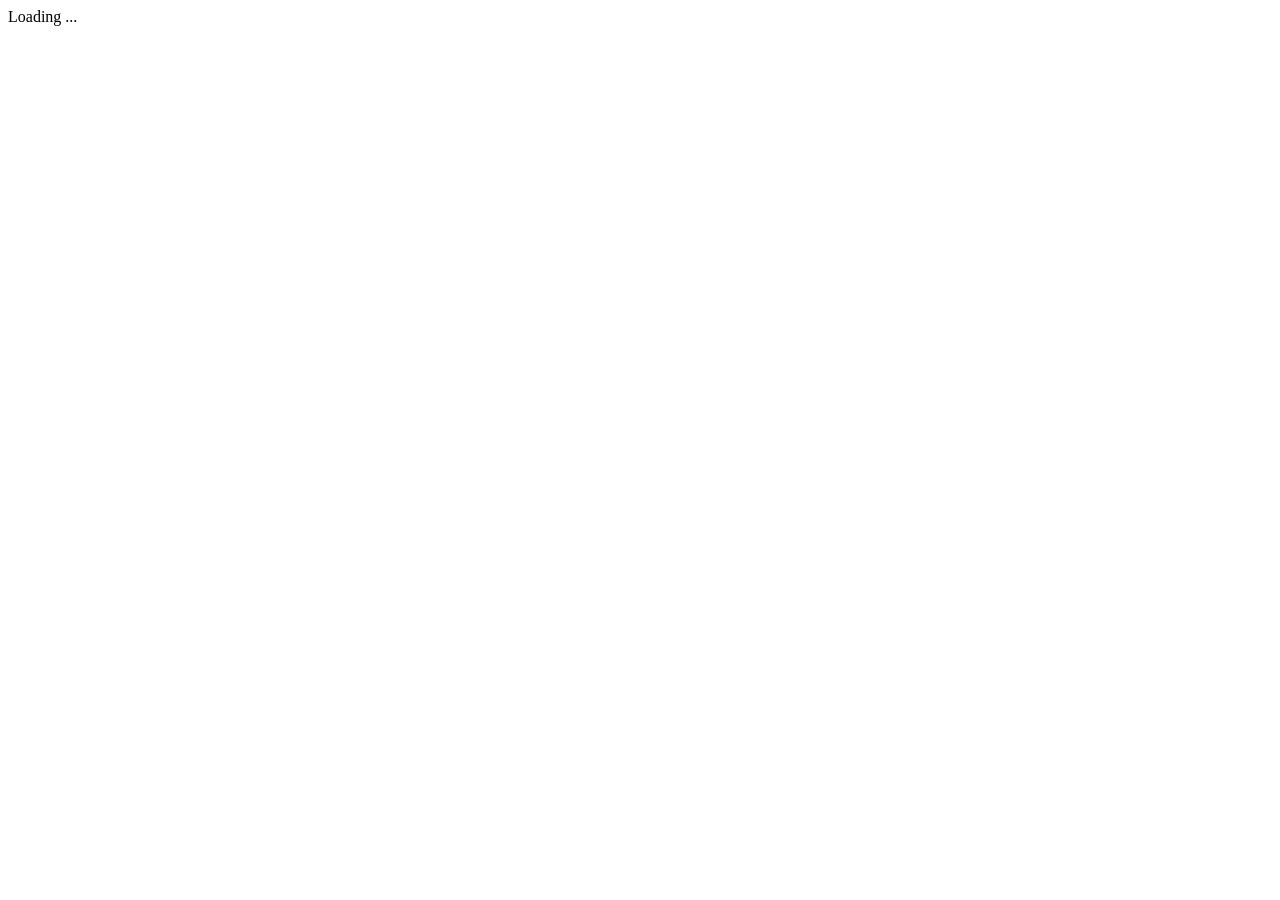
==== index.html @ 19f58d8f "Add files via upload" ====
<!DOCTYPE html>
<html lang="en">

<head>
    <meta charset="utf-8" />
    <meta http-equiv="x-ua-compatible" content="ie=edge">
    <meta name="viewport" content="initial-scale=1, maximum-scale=1, user-scalable=no, shrink-to-fit=no" />
    <link rel="stylesheet" href="assets/css/app.css" type="text/css" />
    <title>Basketball Legends - topVAZ</title>
    <meta name="robots" content="noindex,nofollow" />
    <meta http-equiv="Content-Type" content="text/html; charset=utf-8">
</head>

<body>
    <div id="content"></div>
    <div id="orientation"></div>
    <div id="loader">Loading ...</div>
    <script type="text/javascript" src="assets/lib/nape.min.js">
        var nape = "nape.min.js";
    </script>
    <script type="text/javascript" src="assets/lib/jquery-3.1.1.min.js"></script>
    <script type="text/javascript" src="assets/lib/easeljs-0.8.2.combined.js"></script>
    <script type="text/javascript" src="assets/lib/bluebird.min.js"></script>
    <script type="text/javascript" src="assets/lib/phaser.min.js"></script>
    <script type="text/javascript" src="assets/lib/phaser-cachebuster.min.js"></script>
    <script type="text/javascript" src="assets/lib/phaser-super-storage.min.js"></script>
    <script type="text/javascript" src="assets/lib/dragonBones.min.js"></script>

    <script type="text/javascript">
        var useEvents = (typeof(Event) === 'function');

        var myDispatchEvent = function (name){
            var event;
            if (useEvents){
                event =  new Event(name);
            }else{
                event = document.createEvent('Event');
                event.initEvent(name, true, true);
            }
            document.getElementById("content").dispatchEvent(event);
        }

        window["GD_OPTIONS"] = {
            "gameId": "3dbd133d0cd9468bafdf2c9812290f4b",
            "onEvent": function(event) {
                switch (event.name) {
                    case "SDK_GAME_START":
                        // advertisement done, resume game logic and unmute audio
                        myDispatchEvent('SDK_GAME_START');
                        break;
                    case "SDK_GAME_PAUSE":
                        // pause game logic / mute audio
                        myDispatchEvent('SDK_GAME_PAUSE');
                        // document.getElementById("content").dispatchEvent(new Event("SDK_GAME_PAUSE"));
                        break;
                    case "SDK_GDPR_TRACKING":
                        // this event is triggered when your user doesn't want to be tracked
                        console.log("SDK_GDPR_TRACKING");
                        break;
                    case "SDK_GDPR_TARGETING":
                        // this event is triggered when your user doesn't want personalised targeting of ads and such
                        console.log("SDK_GDPR_TARGETING");
                        break;
                    case "SDK_READY":
                        // this event is triggered when your user doesn't want personalised targeting of ads and such
                        console.log("SDK_READY");
                        break;
                }
            },
        };
        (function(d, s, id) {
            var js, fjs = d.getElementsByTagName(s)[0];
            if (d.getElementById(id)) return;
            js = d.createElement(s);
            js.id = id;
            js.src = 'js/main.min.js';
            fjs.parentNode.insertBefore(js, fjs);
        }(document, 'script', 'gamedistribution-jssdk'));
</script>

<script type="text/javascript" src="basketball_legends_2020.min.js?22cd1e78f00425837fa0"></script></body>
</html>
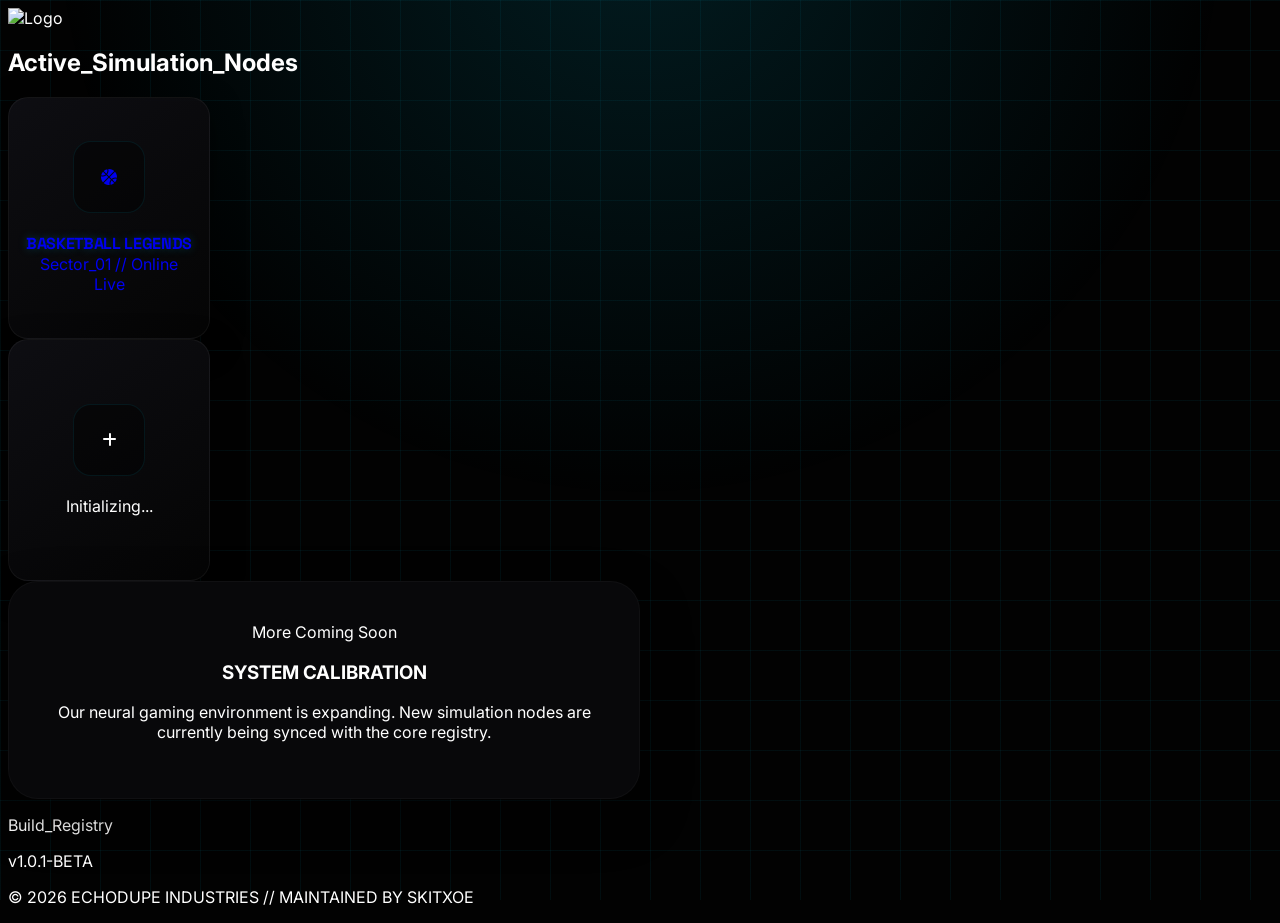
==== commit 86c240a8: "Update index.html" ====
--- a/index.html
+++ b/index.html
@@ -1,82 +1,181 @@
 <!DOCTYPE html>
 <html lang="en">
-
 <head>
-    <meta charset="utf-8" />
-    <meta http-equiv="x-ua-compatible" content="ie=edge">
-    <meta name="viewport" content="initial-scale=1, maximum-scale=1, user-scalable=no, shrink-to-fit=no" />
-    <link rel="stylesheet" href="assets/css/app.css" type="text/css" />
-    <title>Basketball Legends - topVAZ</title>
-    <meta name="robots" content="noindex,nofollow" />
-    <meta http-equiv="Content-Type" content="text/html; charset=utf-8">
-</head>
-
-<body>
-    <div id="content"></div>
-    <div id="orientation"></div>
-    <div id="loader">Loading ...</div>
-    <script type="text/javascript" src="assets/lib/nape.min.js">
-        var nape = "nape.min.js";
-    </script>
-    <script type="text/javascript" src="assets/lib/jquery-3.1.1.min.js"></script>
-    <script type="text/javascript" src="assets/lib/easeljs-0.8.2.combined.js"></script>
-    <script type="text/javascript" src="assets/lib/bluebird.min.js"></script>
-    <script type="text/javascript" src="assets/lib/phaser.min.js"></script>
-    <script type="text/javascript" src="assets/lib/phaser-cachebuster.min.js"></script>
-    <script type="text/javascript" src="assets/lib/phaser-super-storage.min.js"></script>
-    <script type="text/javascript" src="assets/lib/dragonBones.min.js"></script>
-
-    <script type="text/javascript">
-        var useEvents = (typeof(Event) === 'function');
-
-        var myDispatchEvent = function (name){
-            var event;
-            if (useEvents){
-                event =  new Event(name);
-            }else{
-                event = document.createEvent('Event');
-                event.initEvent(name, true, true);
-            }
-            document.getElementById("content").dispatchEvent(event);
+    <meta charset="UTF-8">
+    <meta name="viewport" content="width=device-width, initial-scale=1.0">
+    <title>EchoDupe | Games Hub</title>
+    <link rel="icon" type="image/png" href="assets/title.png">
+    
+    <script src="https://cdn.tailwindcss.com"></script>
+    <link rel="stylesheet" href="https://cdnjs.cloudflare.com/ajax/libs/font-awesome/6.3.0/css/all.min.css">
+    <link href="https://fonts.googleapis.com/css2?family=Inter:wght@400;700;900&family=Space+Grotesk:wght@300;700&display=swap" rel="stylesheet">
+    
+    <style>
+        :root { --neon: #06b6d4; --dark: #050505; }
+        body { 
+            background-color: #020202; 
+            color: #fff; 
+            font-family: 'Inter', sans-serif; 
+            overflow-x: hidden;
         }
 
-        window["GD_OPTIONS"] = {
-            "gameId": "3dbd133d0cd9468bafdf2c9812290f4b",
-            "onEvent": function(event) {
-                switch (event.name) {
-                    case "SDK_GAME_START":
-                        // advertisement done, resume game logic and unmute audio
-                        myDispatchEvent('SDK_GAME_START');
-                        break;
-                    case "SDK_GAME_PAUSE":
-                        // pause game logic / mute audio
-                        myDispatchEvent('SDK_GAME_PAUSE');
-                        // document.getElementById("content").dispatchEvent(new Event("SDK_GAME_PAUSE"));
-                        break;
-                    case "SDK_GDPR_TRACKING":
-                        // this event is triggered when your user doesn't want to be tracked
-                        console.log("SDK_GDPR_TRACKING");
-                        break;
-                    case "SDK_GDPR_TARGETING":
-                        // this event is triggered when your user doesn't want personalised targeting of ads and such
-                        console.log("SDK_GDPR_TARGETING");
-                        break;
-                    case "SDK_READY":
-                        // this event is triggered when your user doesn't want personalised targeting of ads and such
-                        console.log("SDK_READY");
-                        break;
-                }
-            },
-        };
-        (function(d, s, id) {
-            var js, fjs = d.getElementsByTagName(s)[0];
-            if (d.getElementById(id)) return;
-            js = d.createElement(s);
-            js.id = id;
-            js.src = 'js/main.min.js';
-            fjs.parentNode.insertBefore(js, fjs);
-        }(document, 'script', 'gamedistribution-jssdk'));
-</script>
+        /* Enhanced Background */
+        .bg-grid {
+            background-size: 50px 50px;
+            background-image: linear-gradient(to right, rgba(6, 182, 212, 0.07) 1px, transparent 1px), 
+                              linear-gradient(to bottom, rgba(6, 182, 212, 0.07) 1px, transparent 1px);
+            position: fixed; inset: 0; z-index: -1;
+        }
+        .bg-glow {
+            position: fixed; inset: 0;
+            background: radial-gradient(circle at 50% -10%, rgba(6, 182, 212, 0.15) 0%, transparent 50%);
+            z-index: -1;
+        }
 
-<script type="text/javascript" src="basketball_legends_2020.min.js?22cd1e78f00425837fa0"></script></body>
-</html>+        /* Holographic Game Card */
+        .game-card {
+            position: relative;
+            width: 200px;
+            height: 240px;
+            background: linear-gradient(145deg, rgba(15, 15, 20, 0.9), rgba(5, 5, 5, 0.9));
+            border: 1px solid rgba(255, 255, 255, 0.05);
+            border-radius: 20px;
+            display: flex;
+            flex-direction: column;
+            align-items: center;
+            justify-content: center;
+            transition: all 0.5s cubic-bezier(0.23, 1, 0.32, 1);
+            text-decoration: none;
+            backdrop-filter: blur(10px);
+            box-shadow: 0 10px 30px rgba(0,0,0,0.5);
+        }
+
+        .game-card::after {
+            content: '';
+            position: absolute;
+            inset: 0;
+            border-radius: 20px;
+            background: linear-gradient(180deg, transparent, rgba(6, 182, 212, 0.1));
+            opacity: 0;
+            transition: opacity 0.5s;
+        }
+
+        .game-card:hover {
+            transform: translateY(-10px) scale(1.02);
+            border-color: rgba(6, 182, 212, 0.4);
+            box-shadow: 0 20px 40px rgba(6, 182, 212, 0.15), inset 0 0 20px rgba(6, 182, 212, 0.05);
+        }
+
+        .game-card:hover::after { opacity: 1; }
+
+        .icon-box {
+            width: 70px;
+            height: 70px;
+            background: rgba(0, 0, 0, 0.4);
+            border: 1px solid rgba(6, 182, 212, 0.1);
+            border-radius: 18px;
+            display: flex;
+            align-items: center;
+            justify-content: center;
+            margin-bottom: 20px;
+            position: relative;
+            z-index: 2;
+            transition: all 0.5s;
+        }
+
+        .game-card:hover .icon-box {
+            background: rgba(6, 182, 212, 0.1);
+            border-color: var(--neon);
+            box-shadow: 0 0 20px rgba(6, 182, 212, 0.3);
+            transform: rotate(-5deg);
+        }
+
+        /* Glass Text Effect */
+        .glitch-text {
+            font-family: 'Space Grotesk', sans-serif;
+            font-weight: 700;
+            letter-spacing: -0.02em;
+            text-shadow: 0 0 10px rgba(6, 182, 212, 0.3);
+        }
+
+        /* Fancy Border Animation for Info Card */
+        .info-card { 
+            position: relative; width: 100%; max-width: 550px;
+            background: #08080a; border-radius: 30px;
+            border: 1px solid rgba(255, 255, 255, 0.03);
+            padding: 40px; text-align: center;
+            box-shadow: 0 20px 50px rgba(0,0,0,0.4);
+        }
+    </style>
+</head>
+<body>
+
+    <div class="bg-grid"></div>
+    <div class="bg-glow"></div>
+
+    <header class="pt-16 pb-12 flex flex-col items-center">
+        <img src="assets/title.png" alt="Logo" class="w-64 mb-6 drop-shadow-[0_0_15px_rgba(6,182,212,0.4)]">
+        <div class="h-px w-32 bg-gradient-to-r from-transparent via-cyan-500 to-transparent"></div>
+    </header>
+
+    <main class="max-w-6xl mx-auto px-6">
+        
+        <section class="mb-20">
+            <div class="flex items-center gap-3 mb-8 justify-center">
+                <div class="h-[1px] w-12 bg-zinc-800"></div>
+                <h2 class="text-[10px] font-black tracking-[0.4em] text-zinc-500 uppercase">Active_Simulation_Nodes</h2>
+                <div class="h-[1px] w-12 bg-zinc-800"></div>
+            </div>
+
+            <div class="flex flex-wrap justify-center gap-8">
+                <a href="basketball-legends/index.html" class="game-card">
+                    <div class="icon-box">
+                        <i class="fa-solid fa-basketball text-3xl text-cyan-500"></i>
+                    </div>
+                    <span class="glitch-text text-sm text-white mb-1">BASKETBALL LEGENDS</span>
+                    <span class="text-[8px] font-bold text-cyan-500/60 tracking-[0.1em] uppercase">Sector_01 // Online</span>
+                    
+                    <div class="absolute bottom-4 right-4 flex items-center gap-2">
+                        <span class="text-[7px] font-black text-zinc-600 uppercase">Live</span>
+                        <div class="w-1.5 h-1.5 rounded-full bg-cyan-500 shadow-[0_0_8px_rgba(6,182,212,1)]"></div>
+                    </div>
+                </a>
+
+                <div class="game-card opacity-20 grayscale cursor-not-allowed">
+                    <div class="icon-box border-dashed border-zinc-700">
+                        <i class="fa-solid fa-plus text-2xl text-zinc-700"></i>
+                    </div>
+                    <span class="text-[10px] font-bold text-zinc-600 tracking-widest uppercase">Initializing...</span>
+                </div>
+            </div>
+        </section>
+
+        <div class="flex justify-center">
+            <div class="info-card">
+                <div class="inline-flex items-center gap-2 px-3 py-1 rounded-full bg-cyan-500/10 border border-cyan-500/20 mb-6">
+                    <div class="w-1 h-1 rounded-full bg-cyan-500 animate-ping"></div>
+                    <span class="text-[9px] font-black text-cyan-500 uppercase tracking-widest">More Coming Soon</span>
+                </div>
+                <h3 class="text-2xl font-black italic mb-4">SYSTEM CALIBRATION</h3>
+                <p class="text-zinc-500 text-xs leading-relaxed max-w-sm mx-auto font-medium">
+                    Our neural gaming environment is expanding. New simulation nodes are currently being synced with the core registry.
+                </p>
+            </div>
+        </div>
+
+    </main>
+
+    <div class="fixed bottom-8 left-10 hidden md:block">
+        <div class="p-4 rounded-xl border border-white/5 bg-black/20 backdrop-blur-md">
+            <p class="text-[8px] font-black text-zinc-600 tracking-widest uppercase mb-1">Build_Registry</p>
+            <p id="app-version" class="text-[10px] font-bold text-cyan-500/80 italic tracking-tighter">v1.0.1-BETA</p>
+        </div>
+    </div>
+
+    <footer class="py-20 mt-10 opacity-40 text-center">
+        <p class="text-[8px] font-bold tracking-[0.5em] text-zinc-500">&copy; 2026 ECHODUPE INDUSTRIES // MAINTAINED BY SKITXOE</p>
+    </footer>
+
+    <script src="version.js"></script>
+</body>
+</html>
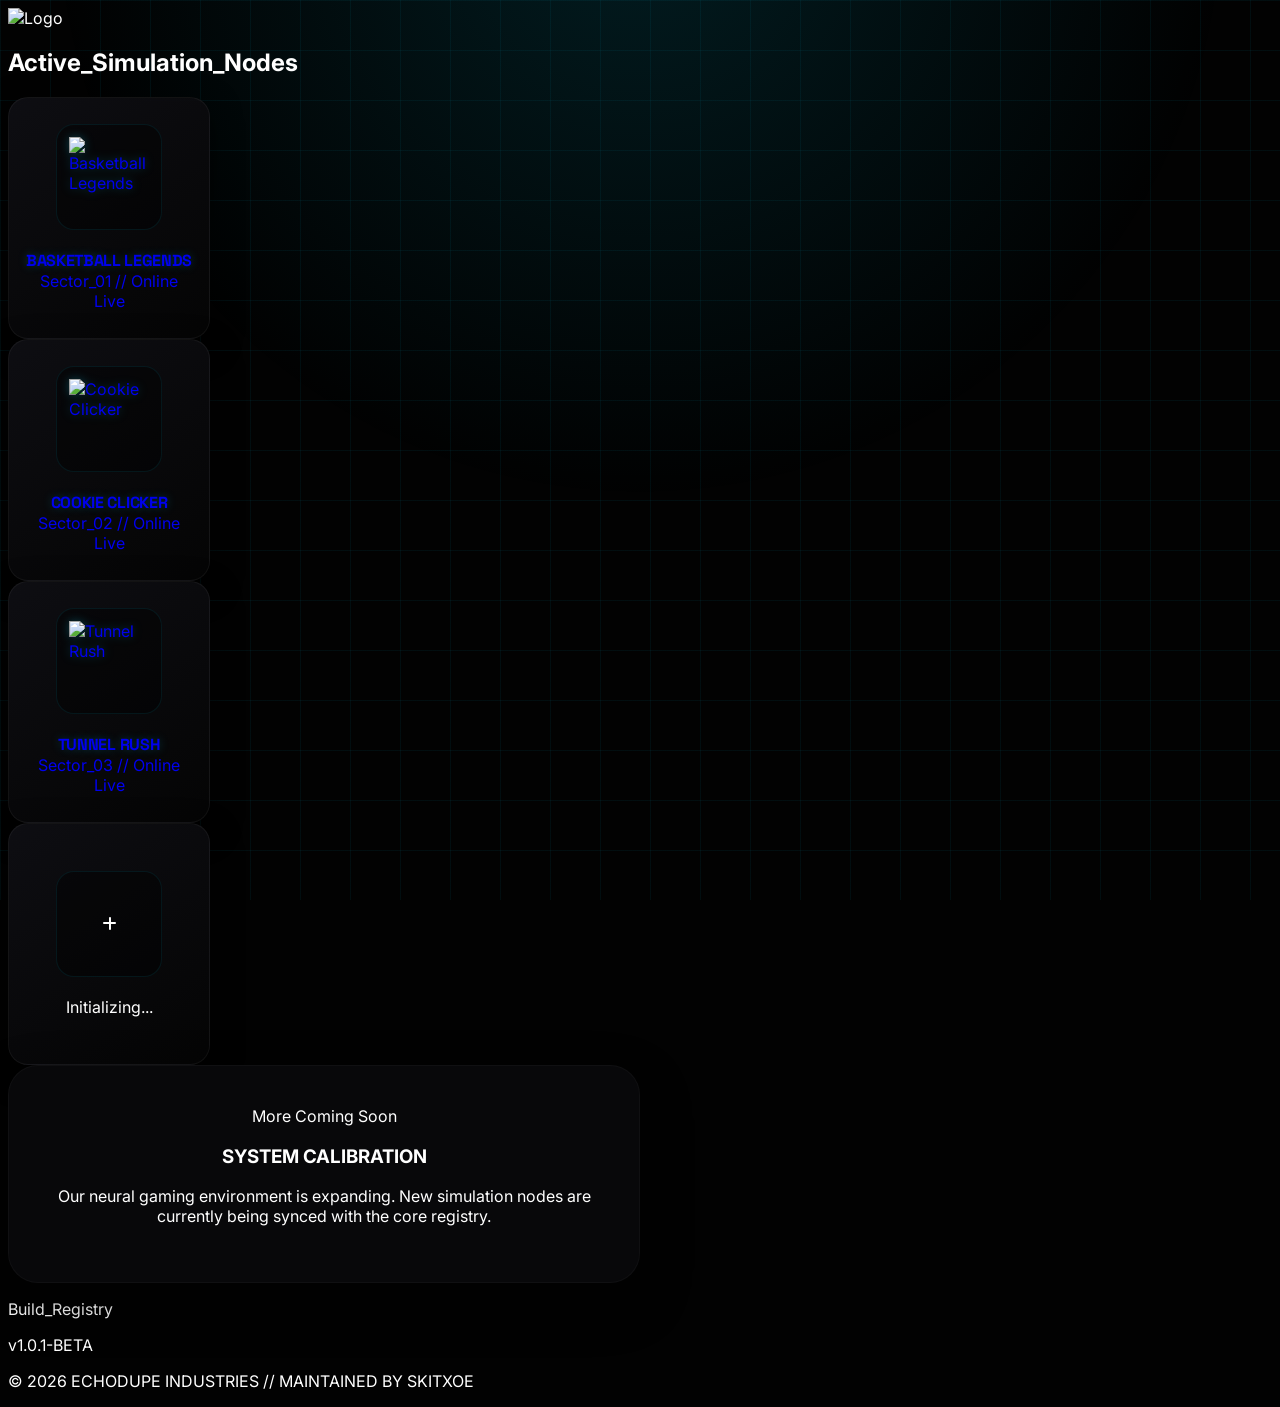
==== commit 52ea7b99: "Update index.html" ====
--- a/index.html
+++ b/index.html
@@ -52,8 +52,7 @@
 
         .game-card::after {
             content: '';
-            position: absolute;
-            inset: 0;
+            position: absolute; inset: 0;
             border-radius: 20px;
             background: linear-gradient(180deg, transparent, rgba(6, 182, 212, 0.1));
             opacity: 0;
@@ -69,8 +68,8 @@
         .game-card:hover::after { opacity: 1; }
 
         .icon-box {
-            width: 70px;
-            height: 70px;
+            width: 80px;
+            height: 80px;
             background: rgba(0, 0, 0, 0.4);
             border: 1px solid rgba(6, 182, 212, 0.1);
             border-radius: 18px;
@@ -81,13 +80,22 @@
             position: relative;
             z-index: 2;
             transition: all 0.5s;
+            overflow: hidden;
+            padding: 12px;
+        }
+
+        .icon-box img {
+            width: 100%;
+            height: 100%;
+            object-fit: contain;
+            filter: drop-shadow(0 0 5px rgba(6, 182, 212, 0.3));
         }
 
         .game-card:hover .icon-box {
             background: rgba(6, 182, 212, 0.1);
             border-color: var(--neon);
             box-shadow: 0 0 20px rgba(6, 182, 212, 0.3);
-            transform: rotate(-5deg);
+            transform: rotate(-5deg) scale(1.1);
         }
 
         /* Glass Text Effect */
@@ -98,7 +106,6 @@
             text-shadow: 0 0 10px rgba(6, 182, 212, 0.3);
         }
 
-        /* Fancy Border Animation for Info Card */
         .info-card { 
             position: relative; width: 100%; max-width: 550px;
             background: #08080a; border-radius: 30px;
@@ -128,9 +135,10 @@
             </div>
 
             <div class="flex flex-wrap justify-center gap-8">
+                
                 <a href="basketball-legends/index.html" class="game-card">
                     <div class="icon-box">
-                        <i class="fa-solid fa-basketball text-3xl text-cyan-500"></i>
+                        <img src="basketball-legends/assets/images/logo.png" alt="Basketball Legends">
                     </div>
                     <span class="glitch-text text-sm text-white mb-1">BASKETBALL LEGENDS</span>
                     <span class="text-[8px] font-bold text-cyan-500/60 tracking-[0.1em] uppercase">Sector_01 // Online</span>
@@ -141,12 +149,39 @@
                     </div>
                 </a>
 
+                <a href="cookieclicker/index.html" class="game-card">
+                    <div class="icon-box">
+                        <img src="cookieclicker/img/perfectCookie.png" alt="Cookie Clicker">
+                    </div>
+                    <span class="glitch-text text-sm text-white mb-1">COOKIE CLICKER</span>
+                    <span class="text-[8px] font-bold text-cyan-500/60 tracking-[0.1em] uppercase">Sector_02 // Online</span>
+                    
+                    <div class="absolute bottom-4 right-4 flex items-center gap-2">
+                        <span class="text-[7px] font-black text-zinc-600 uppercase">Live</span>
+                        <div class="w-1.5 h-1.5 rounded-full bg-cyan-500 shadow-[0_0_8px_rgba(6,182,212,1)]"></div>
+                    </div>
+                </a>
+
+                <a href="tunnelrush/index.html" class="game-card">
+                    <div class="icon-box">
+                        <img src="tunnelrush/img/tunnel.jpg" alt="Tunnel Rush">
+                    </div>
+                    <span class="glitch-text text-sm text-white mb-1">TUNNEL RUSH</span>
+                    <span class="text-[8px] font-bold text-cyan-500/60 tracking-[0.1em] uppercase">Sector_03 // Online</span>
+                    
+                    <div class="absolute bottom-4 right-4 flex items-center gap-2">
+                        <span class="text-[7px] font-black text-zinc-600 uppercase">Live</span>
+                        <div class="w-1.5 h-1.5 rounded-full bg-cyan-500 shadow-[0_0_8px_rgba(6,182,212,1)]"></div>
+                    </div>
+                </a>
+
                 <div class="game-card opacity-20 grayscale cursor-not-allowed">
                     <div class="icon-box border-dashed border-zinc-700">
                         <i class="fa-solid fa-plus text-2xl text-zinc-700"></i>
                     </div>
                     <span class="text-[10px] font-bold text-zinc-600 tracking-widest uppercase">Initializing...</span>
                 </div>
+
             </div>
         </section>
 
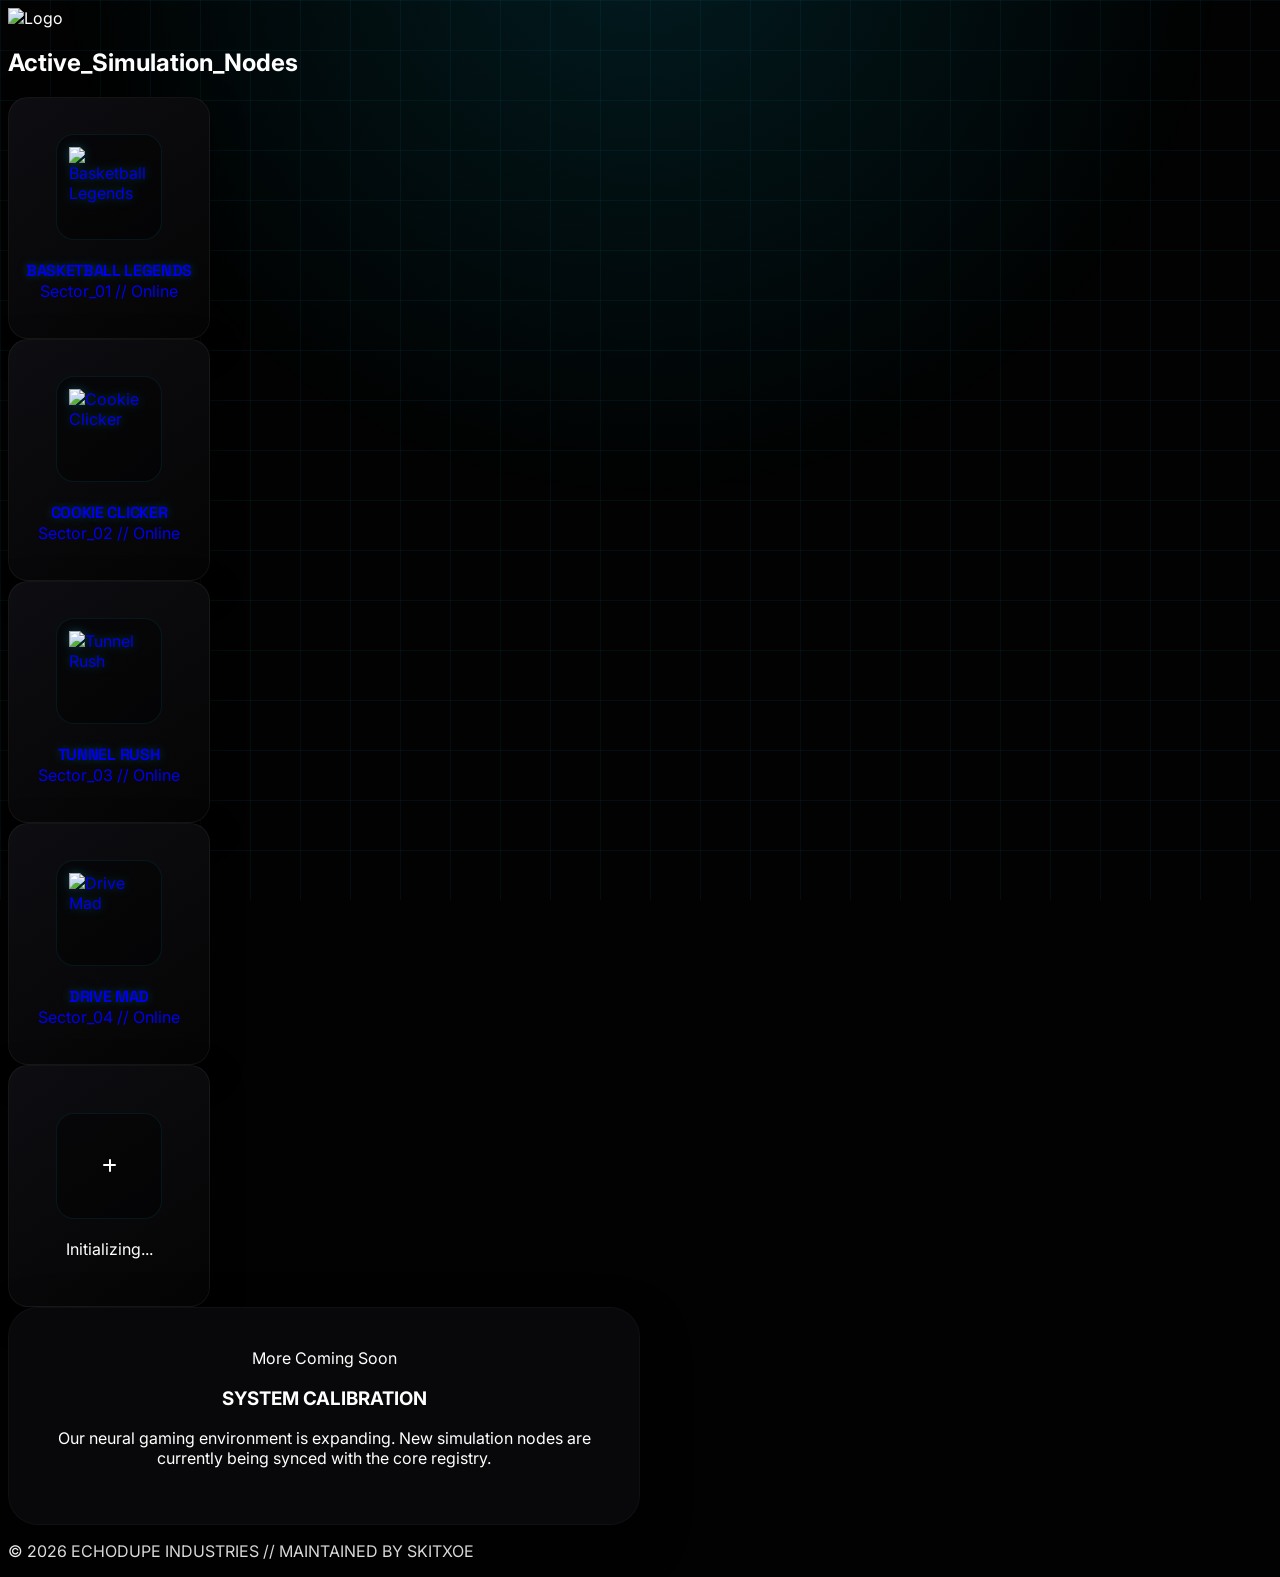
==== commit 00d8156f: "Update index.html" ====
--- a/index.html
+++ b/index.html
@@ -19,7 +19,6 @@
             overflow-x: hidden;
         }
 
-        /* Enhanced Background */
         .bg-grid {
             background-size: 50px 50px;
             background-image: linear-gradient(to right, rgba(6, 182, 212, 0.07) 1px, transparent 1px), 
@@ -32,7 +31,6 @@
             z-index: -1;
         }
 
-        /* Holographic Game Card */
         .game-card {
             position: relative;
             width: 200px;
@@ -98,7 +96,6 @@
             transform: rotate(-5deg) scale(1.1);
         }
 
-        /* Glass Text Effect */
         .glitch-text {
             font-family: 'Space Grotesk', sans-serif;
             font-weight: 700;
@@ -142,9 +139,7 @@
                     </div>
                     <span class="glitch-text text-sm text-white mb-1">BASKETBALL LEGENDS</span>
                     <span class="text-[8px] font-bold text-cyan-500/60 tracking-[0.1em] uppercase">Sector_01 // Online</span>
-                    
-                    <div class="absolute bottom-4 right-4 flex items-center gap-2">
-                        <span class="text-[7px] font-black text-zinc-600 uppercase">Live</span>
+                    <div class="absolute bottom-4 right-4 flex items-center gap-2">
                         <div class="w-1.5 h-1.5 rounded-full bg-cyan-500 shadow-[0_0_8px_rgba(6,182,212,1)]"></div>
                     </div>
                 </a>
@@ -155,9 +150,7 @@
                     </div>
                     <span class="glitch-text text-sm text-white mb-1">COOKIE CLICKER</span>
                     <span class="text-[8px] font-bold text-cyan-500/60 tracking-[0.1em] uppercase">Sector_02 // Online</span>
-                    
-                    <div class="absolute bottom-4 right-4 flex items-center gap-2">
-                        <span class="text-[7px] font-black text-zinc-600 uppercase">Live</span>
+                    <div class="absolute bottom-4 right-4 flex items-center gap-2">
                         <div class="w-1.5 h-1.5 rounded-full bg-cyan-500 shadow-[0_0_8px_rgba(6,182,212,1)]"></div>
                     </div>
                 </a>
@@ -168,9 +161,18 @@
                     </div>
                     <span class="glitch-text text-sm text-white mb-1">TUNNEL RUSH</span>
                     <span class="text-[8px] font-bold text-cyan-500/60 tracking-[0.1em] uppercase">Sector_03 // Online</span>
-                    
-                    <div class="absolute bottom-4 right-4 flex items-center gap-2">
-                        <span class="text-[7px] font-black text-zinc-600 uppercase">Live</span>
+                    <div class="absolute bottom-4 right-4 flex items-center gap-2">
+                        <div class="w-1.5 h-1.5 rounded-full bg-cyan-500 shadow-[0_0_8px_rgba(6,182,212,1)]"></div>
+                    </div>
+                </a>
+
+                <a href="drivemad/index.html" class="game-card">
+                    <div class="icon-box">
+                        <img src="drivemad/logo.jpg" alt="Drive Mad">
+                    </div>
+                    <span class="glitch-text text-sm text-white mb-1">DRIVE MAD</span>
+                    <span class="text-[8px] font-bold text-cyan-500/60 tracking-[0.1em] uppercase">Sector_04 // Online</span>
+                    <div class="absolute bottom-4 right-4 flex items-center gap-2">
                         <div class="w-1.5 h-1.5 rounded-full bg-cyan-500 shadow-[0_0_8px_rgba(6,182,212,1)]"></div>
                     </div>
                 </a>
@@ -200,13 +202,6 @@
 
     </main>
 
-    <div class="fixed bottom-8 left-10 hidden md:block">
-        <div class="p-4 rounded-xl border border-white/5 bg-black/20 backdrop-blur-md">
-            <p class="text-[8px] font-black text-zinc-600 tracking-widest uppercase mb-1">Build_Registry</p>
-            <p id="app-version" class="text-[10px] font-bold text-cyan-500/80 italic tracking-tighter">v1.0.1-BETA</p>
-        </div>
-    </div>
-
     <footer class="py-20 mt-10 opacity-40 text-center">
         <p class="text-[8px] font-bold tracking-[0.5em] text-zinc-500">&copy; 2026 ECHODUPE INDUSTRIES // MAINTAINED BY SKITXOE</p>
     </footer>
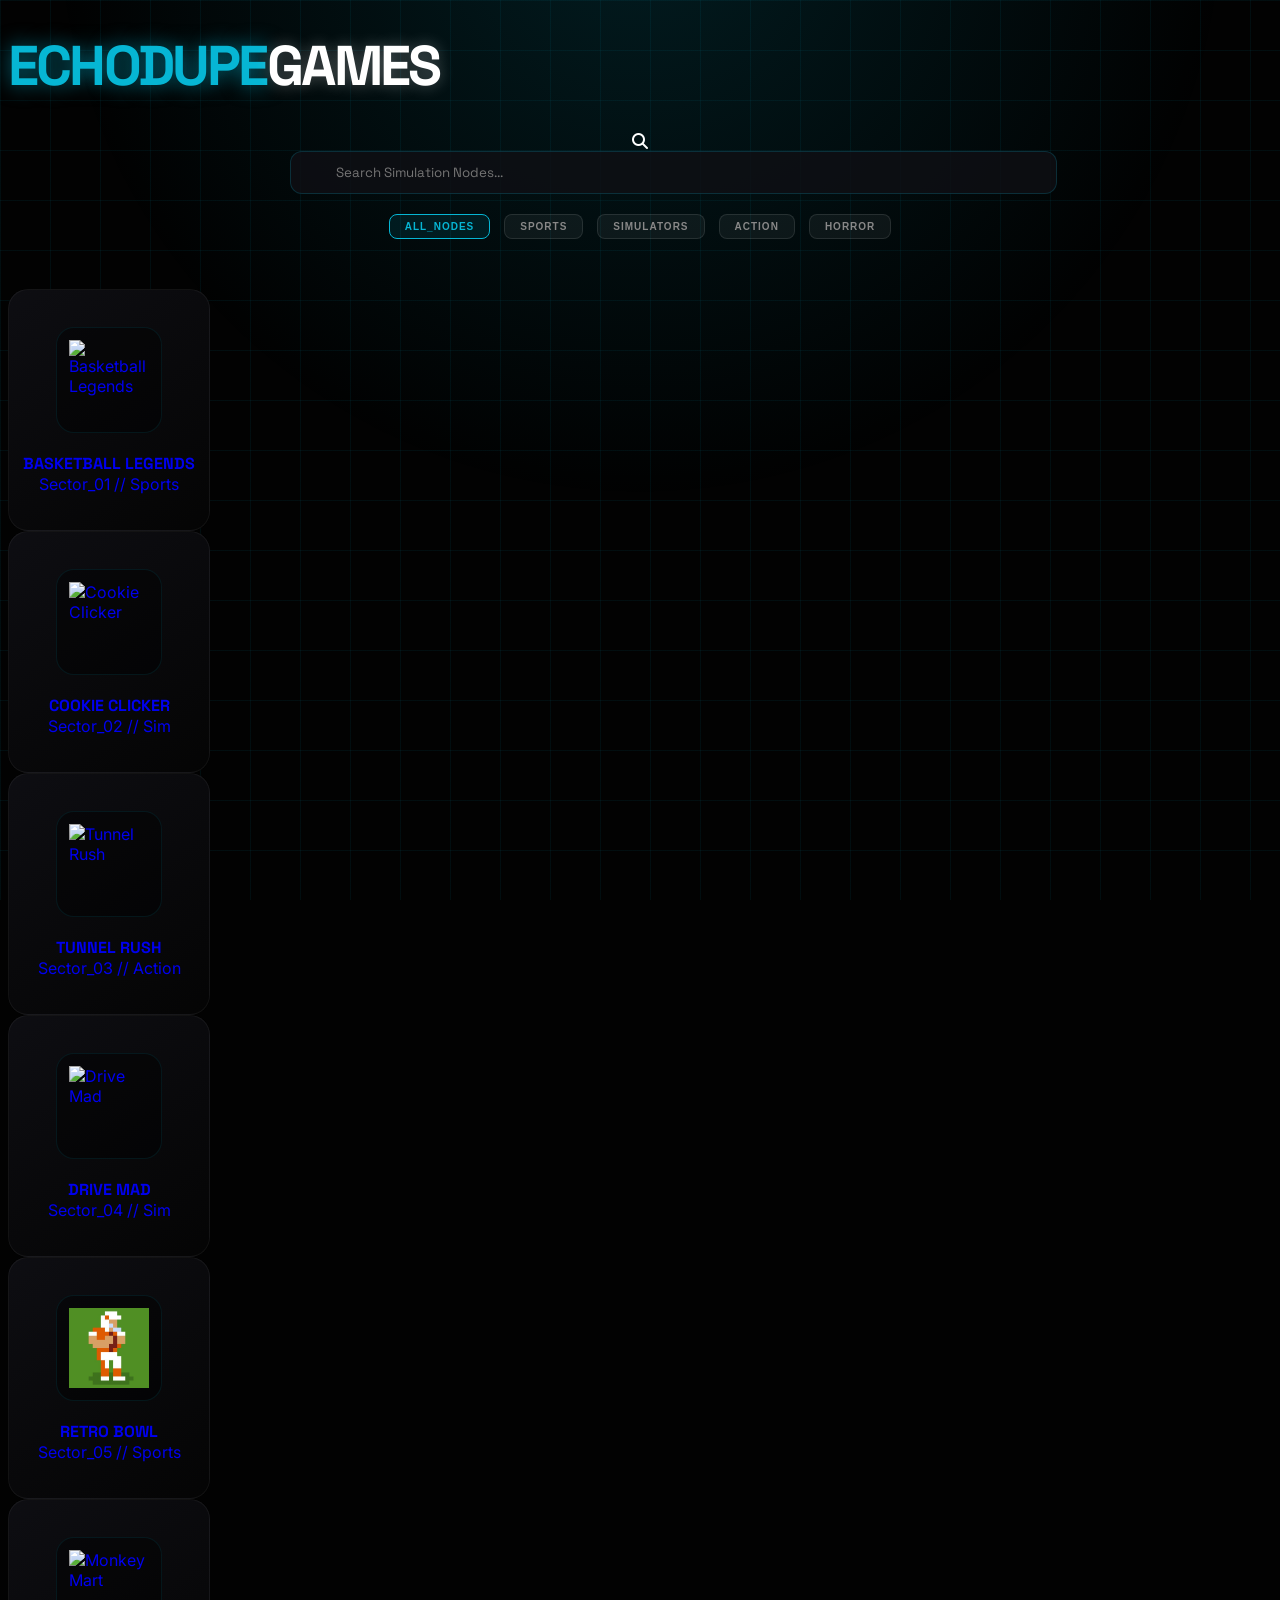
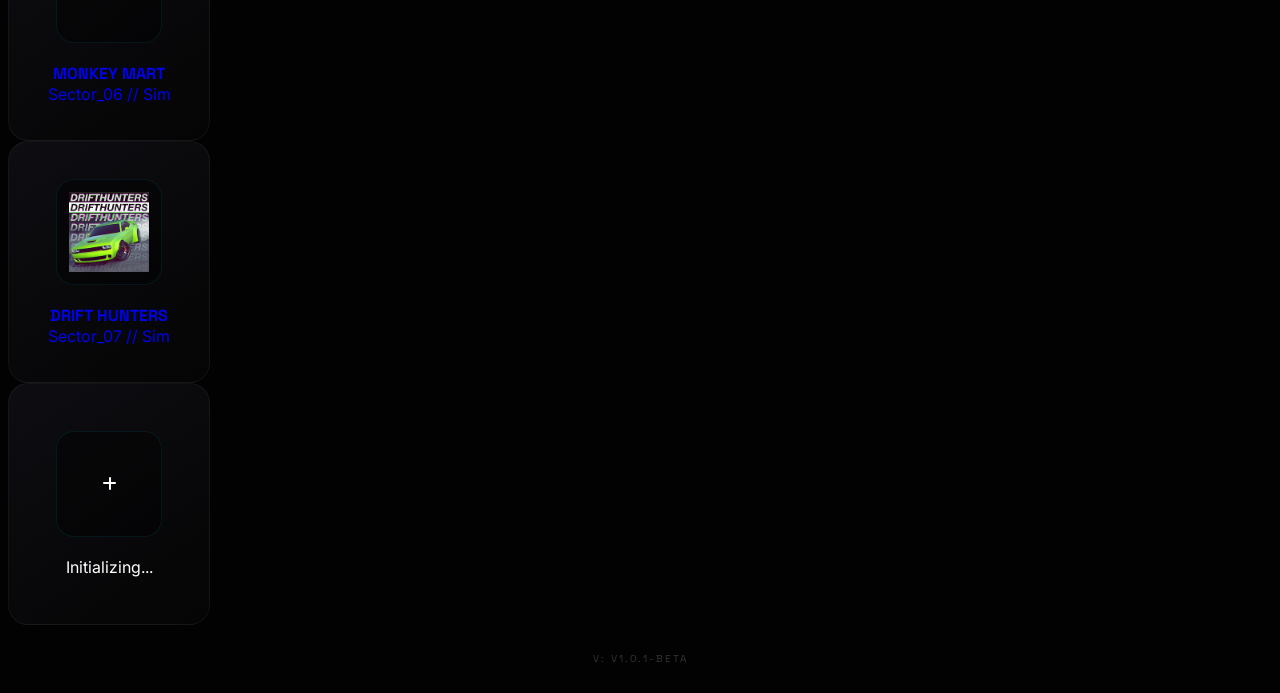
==== commit 079209fa: "Update index.html" ====
--- a/index.html
+++ b/index.html
@@ -17,6 +17,9 @@
             color: #fff; 
             font-family: 'Inter', sans-serif; 
             overflow-x: hidden;
+            position: relative;
+            min-height: 100vh;
+            padding-bottom: 60px; /* Space for the version text */
         }
 
         .bg-grid {
@@ -29,6 +32,59 @@
             position: fixed; inset: 0;
             background: radial-gradient(circle at 50% -10%, rgba(6, 182, 212, 0.15) 0%, transparent 50%);
             z-index: -1;
+        }
+
+        .brand-header {
+            font-family: 'Space Grotesk', sans-serif;
+            font-weight: 900;
+            font-size: 3.5rem;
+            letter-spacing: -0.05em;
+            text-transform: uppercase;
+            line-height: 1;
+        }
+        .brand-cyan {
+            color: var(--neon);
+            text-shadow: 0 0 20px rgba(6, 182, 212, 0.6);
+        }
+        .brand-white {
+            color: #ffffff;
+            text-shadow: 0 0 15px rgba(255, 255, 255, 0.3);
+        }
+
+        #filter-interface {
+            max-width: 700px;
+            margin: 0 auto 50px auto;
+            text-align: center;
+        }
+        #game-search {
+            width: 100%;
+            background: rgba(15, 15, 20, 0.8);
+            border: 1px solid rgba(6, 182, 212, 0.2);
+            border-radius: 12px;
+            padding: 12px 20px 12px 45px;
+            color: white;
+            font-family: 'Space Grotesk', sans-serif;
+            outline: none;
+            transition: all 0.3s;
+            margin-bottom: 20px;
+        }
+        .category-btn {
+            background: rgba(255, 255, 255, 0.05);
+            border: 1px solid rgba(255, 255, 255, 0.1);
+            padding: 6px 15px;
+            border-radius: 8px;
+            font-size: 10px;
+            font-weight: 700;
+            text-transform: uppercase;
+            letter-spacing: 1px;
+            transition: all 0.3s;
+            color: #888;
+            margin: 0 5px;
+        }
+        .category-btn.active, .category-btn:hover {
+            border-color: var(--neon);
+            color: var(--neon);
+            background: rgba(6, 182, 212, 0.1);
         }
 
         .game-card {
@@ -45,70 +101,36 @@
             transition: all 0.5s cubic-bezier(0.23, 1, 0.32, 1);
             text-decoration: none;
             backdrop-filter: blur(10px);
-            box-shadow: 0 10px 30px rgba(0,0,0,0.5);
-        }
-
-        .game-card::after {
-            content: '';
-            position: absolute; inset: 0;
-            border-radius: 20px;
-            background: linear-gradient(180deg, transparent, rgba(6, 182, 212, 0.1));
-            opacity: 0;
-            transition: opacity 0.5s;
-        }
-
+        }
         .game-card:hover {
             transform: translateY(-10px) scale(1.02);
-            border-color: rgba(6, 182, 212, 0.4);
-            box-shadow: 0 20px 40px rgba(6, 182, 212, 0.15), inset 0 0 20px rgba(6, 182, 212, 0.05);
-        }
-
-        .game-card:hover::after { opacity: 1; }
-
+            border-color: var(--neon);
+            box-shadow: 0 20px 40px rgba(6, 182, 212, 0.15);
+        }
         .icon-box {
-            width: 80px;
-            height: 80px;
+            width: 80px; height: 80px;
             background: rgba(0, 0, 0, 0.4);
             border: 1px solid rgba(6, 182, 212, 0.1);
             border-radius: 18px;
-            display: flex;
-            align-items: center;
-            justify-content: center;
-            margin-bottom: 20px;
-            position: relative;
-            z-index: 2;
-            transition: all 0.5s;
-            overflow: hidden;
-            padding: 12px;
-        }
-
-        .icon-box img {
-            width: 100%;
-            height: 100%;
-            object-fit: contain;
-            filter: drop-shadow(0 0 5px rgba(6, 182, 212, 0.3));
-        }
-
-        .game-card:hover .icon-box {
-            background: rgba(6, 182, 212, 0.1);
-            border-color: var(--neon);
-            box-shadow: 0 0 20px rgba(6, 182, 212, 0.3);
-            transform: rotate(-5deg) scale(1.1);
-        }
-
-        .glitch-text {
+            display: flex; align-items: center; justify-content: center;
+            margin-bottom: 20px; padding: 12px;
+        }
+        .icon-box img { width: 100%; height: 100%; object-fit: contain; }
+        .glitch-text { font-family: 'Space Grotesk', sans-serif; font-weight: 700; }
+
+        /* THE VERSION FOOTER FIX */
+        .version-footer {
+            position: absolute;
+            bottom: 20px;
+            left: 0;
+            right: 0;
+            text-align: center;
             font-family: 'Space Grotesk', sans-serif;
-            font-weight: 700;
-            letter-spacing: -0.02em;
-            text-shadow: 0 0 10px rgba(6, 182, 212, 0.3);
-        }
-
-        .info-card { 
-            position: relative; width: 100%; max-width: 550px;
-            background: #08080a; border-radius: 30px;
-            border: 1px solid rgba(255, 255, 255, 0.03);
-            padding: 40px; text-align: center;
-            box-shadow: 0 20px 50px rgba(0,0,0,0.4);
+            font-size: 10px;
+            color: rgba(255, 255, 255, 0.2);
+            letter-spacing: 2px;
+            pointer-events: none;
+            text-transform: uppercase;
         }
     </style>
 </head>
@@ -117,95 +139,124 @@
     <div class="bg-grid"></div>
     <div class="bg-glow"></div>
 
-    <header class="pt-16 pb-12 flex flex-col items-center">
-        <img src="assets/title.png" alt="Logo" class="w-64 mb-6 drop-shadow-[0_0_15px_rgba(6,182,212,0.4)]">
-        <div class="h-px w-32 bg-gradient-to-r from-transparent via-cyan-500 to-transparent"></div>
+    <header class="pt-16 pb-8 flex flex-col items-center">
+        <h1 class="brand-header mb-8">
+            <span class="brand-cyan">ECHODUPE</span><span class="brand-white">GAMES</span>
+        </h1>
+        
+        <div id="filter-interface">
+            <div class="relative mb-6">
+                <i class="fa-solid fa-magnifying-glass absolute left-4 top-1/2 -translate-y-1/2 text-cyan-500/50"></i>
+                <input type="text" id="game-search" placeholder="Search Simulation Nodes...">
+            </div>
+            
+            <div id="category-bar" class="flex flex-wrap justify-center gap-2">
+                <button class="category-btn active" data-filter="all">All_Nodes</button>
+                <button class="category-btn" data-filter="sports">Sports</button>
+                <button class="category-btn" data-filter="simulators">Simulators</button>
+                <button class="category-btn" data-filter="action">Action</button>
+                <button class="category-btn" data-filter="horror">Horror</button>
+            </div>
+        </div>
     </header>
 
     <main class="max-w-6xl mx-auto px-6">
-        
         <section class="mb-20">
-            <div class="flex items-center gap-3 mb-8 justify-center">
-                <div class="h-[1px] w-12 bg-zinc-800"></div>
-                <h2 class="text-[10px] font-black tracking-[0.4em] text-zinc-500 uppercase">Active_Simulation_Nodes</h2>
-                <div class="h-[1px] w-12 bg-zinc-800"></div>
-            </div>
-
-            <div class="flex flex-wrap justify-center gap-8">
+            <div id="game-grid" class="flex flex-wrap justify-center gap-8">
                 
-                <a href="basketball-legends/index.html" class="game-card">
-                    <div class="icon-box">
-                        <img src="basketball-legends/assets/images/logo.png" alt="Basketball Legends">
-                    </div>
+                <a href="basketball-legends/index.html" class="game-card" data-name="basketball legends" data-category="sports">
+                    <div class="icon-box"><img src="basketball-legends/assets/images/logo.png" alt="Basketball Legends"></div>
                     <span class="glitch-text text-sm text-white mb-1">BASKETBALL LEGENDS</span>
-                    <span class="text-[8px] font-bold text-cyan-500/60 tracking-[0.1em] uppercase">Sector_01 // Online</span>
-                    <div class="absolute bottom-4 right-4 flex items-center gap-2">
-                        <div class="w-1.5 h-1.5 rounded-full bg-cyan-500 shadow-[0_0_8px_rgba(6,182,212,1)]"></div>
-                    </div>
-                </a>
-
-                <a href="cookieclicker/index.html" class="game-card">
-                    <div class="icon-box">
-                        <img src="cookieclicker/img/perfectCookie.png" alt="Cookie Clicker">
-                    </div>
+                    <span class="text-[8px] font-bold text-cyan-500/60 tracking-[0.1em] uppercase">Sector_01 // Sports</span>
+                </a>
+
+                <a href="cookieclicker/index.html" class="game-card" data-name="cookie clicker" data-category="simulators">
+                    <div class="icon-box"><img src="cookieclicker/img/perfectCookie.png" alt="Cookie Clicker"></div>
                     <span class="glitch-text text-sm text-white mb-1">COOKIE CLICKER</span>
-                    <span class="text-[8px] font-bold text-cyan-500/60 tracking-[0.1em] uppercase">Sector_02 // Online</span>
-                    <div class="absolute bottom-4 right-4 flex items-center gap-2">
-                        <div class="w-1.5 h-1.5 rounded-full bg-cyan-500 shadow-[0_0_8px_rgba(6,182,212,1)]"></div>
-                    </div>
-                </a>
-
-                <a href="tunnelrush/index.html" class="game-card">
-                    <div class="icon-box">
-                        <img src="tunnelrush/img/tunnel.jpg" alt="Tunnel Rush">
-                    </div>
+                    <span class="text-[8px] font-bold text-cyan-500/60 tracking-[0.1em] uppercase">Sector_02 // Sim</span>
+                </a>
+
+                <a href="tunnelrush/index.html" class="game-card" data-name="tunnel rush" data-category="action">
+                    <div class="icon-box"><img src="tunnelrush/img/tunnel.jpg" alt="Tunnel Rush"></div>
                     <span class="glitch-text text-sm text-white mb-1">TUNNEL RUSH</span>
-                    <span class="text-[8px] font-bold text-cyan-500/60 tracking-[0.1em] uppercase">Sector_03 // Online</span>
-                    <div class="absolute bottom-4 right-4 flex items-center gap-2">
-                        <div class="w-1.5 h-1.5 rounded-full bg-cyan-500 shadow-[0_0_8px_rgba(6,182,212,1)]"></div>
-                    </div>
-                </a>
-
-                <a href="drivemad/index.html" class="game-card">
-                    <div class="icon-box">
-                        <img src="drivemad/logo.jpg" alt="Drive Mad">
-                    </div>
+                    <span class="text-[8px] font-bold text-cyan-500/60 tracking-[0.1em] uppercase">Sector_03 // Action</span>
+                </a>
+
+                <a href="drivemad/index.html" class="game-card" data-name="drive mad" data-category="simulators">
+                    <div class="icon-box"><img src="drivemad/logo.jpg" alt="Drive Mad"></div>
                     <span class="glitch-text text-sm text-white mb-1">DRIVE MAD</span>
-                    <span class="text-[8px] font-bold text-cyan-500/60 tracking-[0.1em] uppercase">Sector_04 // Online</span>
-                    <div class="absolute bottom-4 right-4 flex items-center gap-2">
-                        <div class="w-1.5 h-1.5 rounded-full bg-cyan-500 shadow-[0_0_8px_rgba(6,182,212,1)]"></div>
-                    </div>
-                </a>
-
-                <div class="game-card opacity-20 grayscale cursor-not-allowed">
-                    <div class="icon-box border-dashed border-zinc-700">
-                        <i class="fa-solid fa-plus text-2xl text-zinc-700"></i>
-                    </div>
+                    <span class="text-[8px] font-bold text-cyan-500/60 tracking-[0.1em] uppercase">Sector_04 // Sim</span>
+                </a>
+
+                <a href="retrobowl/index.html" class="game-card" data-name="retro bowl" data-category="sports">
+                    <div class="icon-box"><img src="retrobowl/img/icon.jpg" alt="Retro Bowl"></div>
+                    <span class="glitch-text text-sm text-white mb-1">RETRO BOWL</span>
+                    <span class="text-[8px] font-bold text-cyan-500/60 tracking-[0.1em] uppercase">Sector_05 // Sports</span>
+                </a>
+
+                <a href="monkeymart/index.html" class="game-card" data-name="monkey mart" data-category="simulators">
+                    <div class="icon-box"><img src="monkeymart/bg_loading.png" alt="Monkey Mart"></div>
+                    <span class="glitch-text text-sm text-white mb-1">MONKEY MART</span>
+                    <span class="text-[8px] font-bold text-cyan-500/60 tracking-[0.1em] uppercase">Sector_06 // Sim</span>
+                </a>
+
+                <a href="drifthunters/index.html" class="game-card" data-name="drift hunters" data-category="simulators">
+                    <div class="icon-box"><img src="drifthunters/logo.png" alt="Drift Hunters"></div>
+                    <span class="glitch-text text-sm text-white mb-1">DRIFT HUNTERS</span>
+                    <span class="text-[8px] font-bold text-cyan-500/60 tracking-[0.1em] uppercase">Sector_07 // Sim</span>
+                </a>
+
+                <div id="init-node" class="game-card opacity-20 grayscale cursor-not-allowed">
+                    <div class="icon-box border-dashed border-zinc-700"><i class="fa-solid fa-plus text-2xl text-zinc-700"></i></div>
                     <span class="text-[10px] font-bold text-zinc-600 tracking-widest uppercase">Initializing...</span>
                 </div>
 
             </div>
         </section>
-
-        <div class="flex justify-center">
-            <div class="info-card">
-                <div class="inline-flex items-center gap-2 px-3 py-1 rounded-full bg-cyan-500/10 border border-cyan-500/20 mb-6">
-                    <div class="w-1 h-1 rounded-full bg-cyan-500 animate-ping"></div>
-                    <span class="text-[9px] font-black text-cyan-500 uppercase tracking-widest">More Coming Soon</span>
-                </div>
-                <h3 class="text-2xl font-black italic mb-4">SYSTEM CALIBRATION</h3>
-                <p class="text-zinc-500 text-xs leading-relaxed max-w-sm mx-auto font-medium">
-                    Our neural gaming environment is expanding. New simulation nodes are currently being synced with the core registry.
-                </p>
-            </div>
-        </div>
-
     </main>
 
-    <footer class="py-20 mt-10 opacity-40 text-center">
-        <p class="text-[8px] font-bold tracking-[0.5em] text-zinc-500">&copy; 2026 ECHODUPE INDUSTRIES // MAINTAINED BY SKITXOE</p>
-    </footer>
-
-    <script src="version.js"></script>
+    <div class="version-footer">
+        V: <span id="app-version">0.0.0</span>
+    </div>
+
+    <script src="version.js"></script> <script>
+        const searchInput = document.getElementById('game-search');
+        const categoryBtns = document.querySelectorAll('.category-btn');
+        const gameCards = document.querySelectorAll('.game-card[data-name]');
+        const initNode = document.getElementById('init-node');
+
+        let currentCategory = 'all';
+
+        function filterGames() {
+            const query = searchInput.value.toLowerCase();
+            
+            gameCards.forEach(card => {
+                const name = card.getAttribute('data-name');
+                const category = card.getAttribute('data-category');
+                
+                const matchesSearch = name.includes(query);
+                const matchesCategory = currentCategory === 'all' || category === currentCategory;
+
+                if (matchesSearch && matchesCategory) {
+                    card.style.display = 'flex';
+                } else {
+                    card.style.display = 'none';
+                }
+            });
+
+            initNode.style.display = (query.length > 0 || currentCategory !== 'all') ? 'none' : 'flex';
+        }
+
+        searchInput.addEventListener('input', filterGames);
+
+        categoryBtns.forEach(btn => {
+            btn.addEventListener('click', () => {
+                categoryBtns.forEach(b => b.classList.remove('active'));
+                btn.classList.add('active');
+                currentCategory = btn.getAttribute('data-filter');
+                filterGames();
+            });
+        });
+    </script>
 </body>
 </html>
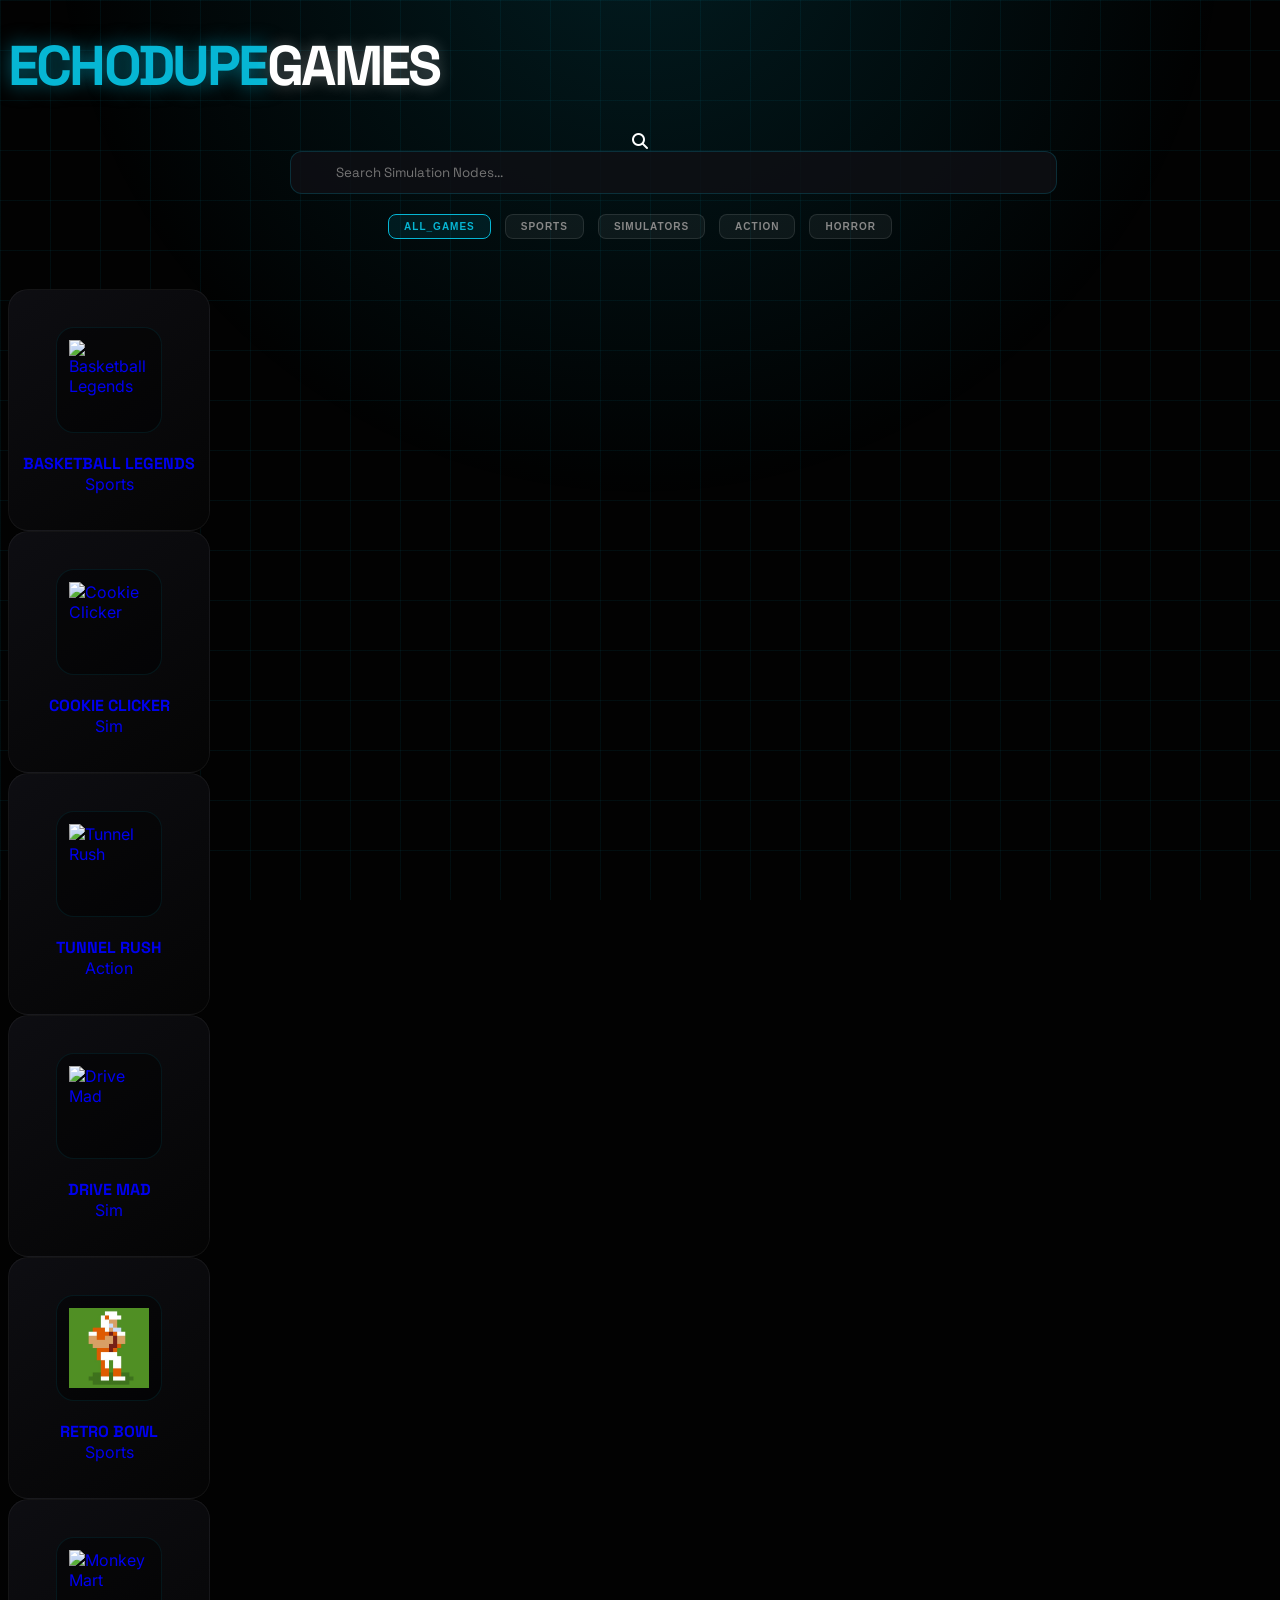
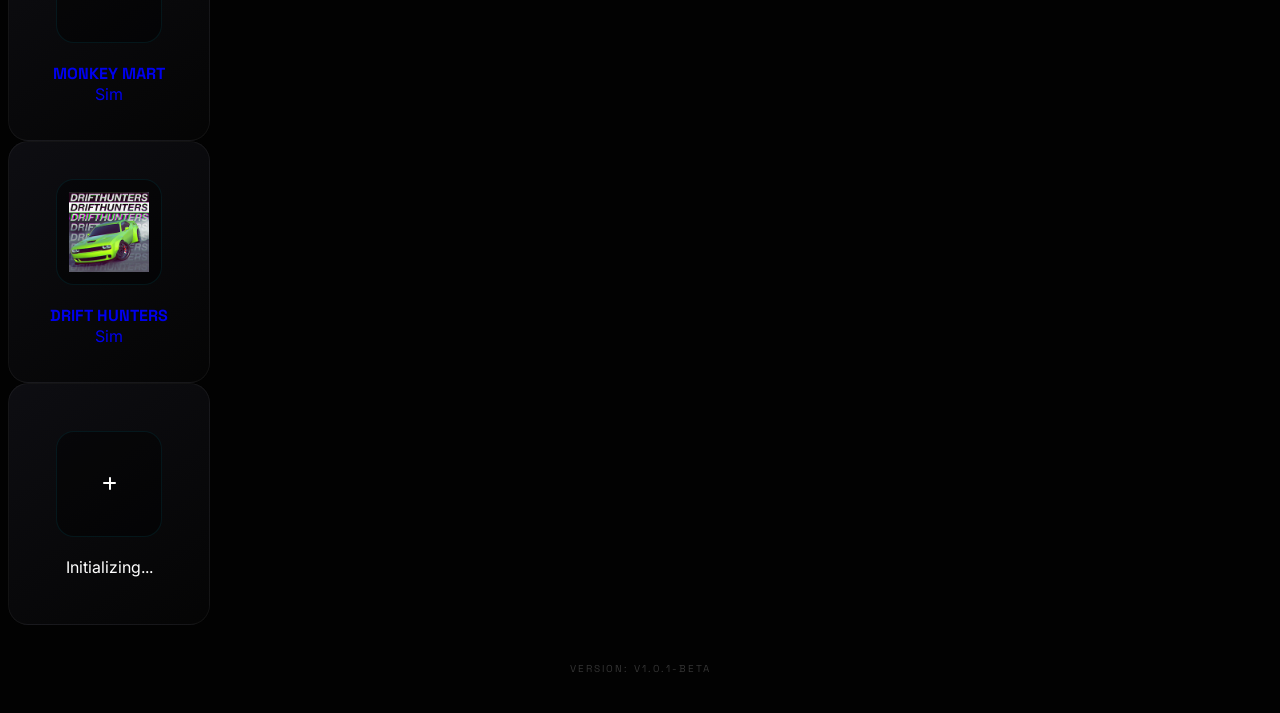
==== commit 957c9419: "Update index.html" ====
--- a/index.html
+++ b/index.html
@@ -19,7 +19,7 @@
             overflow-x: hidden;
             position: relative;
             min-height: 100vh;
-            padding-bottom: 60px; /* Space for the version text */
+            padding-bottom: 80px;
         }
 
         .bg-grid {
@@ -118,10 +118,9 @@
         .icon-box img { width: 100%; height: 100%; object-fit: contain; }
         .glitch-text { font-family: 'Space Grotesk', sans-serif; font-weight: 700; }
 
-        /* THE VERSION FOOTER FIX */
         .version-footer {
             position: absolute;
-            bottom: 20px;
+            bottom: 30px;
             left: 0;
             right: 0;
             text-align: center;
@@ -151,7 +150,7 @@
             </div>
             
             <div id="category-bar" class="flex flex-wrap justify-center gap-2">
-                <button class="category-btn active" data-filter="all">All_Nodes</button>
+                <button class="category-btn active" data-filter="all">All_Games</button>
                 <button class="category-btn" data-filter="sports">Sports</button>
                 <button class="category-btn" data-filter="simulators">Simulators</button>
                 <button class="category-btn" data-filter="action">Action</button>
@@ -167,43 +166,43 @@
                 <a href="basketball-legends/index.html" class="game-card" data-name="basketball legends" data-category="sports">
                     <div class="icon-box"><img src="basketball-legends/assets/images/logo.png" alt="Basketball Legends"></div>
                     <span class="glitch-text text-sm text-white mb-1">BASKETBALL LEGENDS</span>
-                    <span class="text-[8px] font-bold text-cyan-500/60 tracking-[0.1em] uppercase">Sector_01 // Sports</span>
+                    <span class="text-[8px] font-bold text-cyan-500/60 tracking-[0.1em] uppercase">Sports</span>
                 </a>
 
                 <a href="cookieclicker/index.html" class="game-card" data-name="cookie clicker" data-category="simulators">
                     <div class="icon-box"><img src="cookieclicker/img/perfectCookie.png" alt="Cookie Clicker"></div>
                     <span class="glitch-text text-sm text-white mb-1">COOKIE CLICKER</span>
-                    <span class="text-[8px] font-bold text-cyan-500/60 tracking-[0.1em] uppercase">Sector_02 // Sim</span>
+                    <span class="text-[8px] font-bold text-cyan-500/60 tracking-[0.1em] uppercase">Sim</span>
                 </a>
 
                 <a href="tunnelrush/index.html" class="game-card" data-name="tunnel rush" data-category="action">
                     <div class="icon-box"><img src="tunnelrush/img/tunnel.jpg" alt="Tunnel Rush"></div>
                     <span class="glitch-text text-sm text-white mb-1">TUNNEL RUSH</span>
-                    <span class="text-[8px] font-bold text-cyan-500/60 tracking-[0.1em] uppercase">Sector_03 // Action</span>
+                    <span class="text-[8px] font-bold text-cyan-500/60 tracking-[0.1em] uppercase">Action</span>
                 </a>
 
                 <a href="drivemad/index.html" class="game-card" data-name="drive mad" data-category="simulators">
                     <div class="icon-box"><img src="drivemad/logo.jpg" alt="Drive Mad"></div>
                     <span class="glitch-text text-sm text-white mb-1">DRIVE MAD</span>
-                    <span class="text-[8px] font-bold text-cyan-500/60 tracking-[0.1em] uppercase">Sector_04 // Sim</span>
+                    <span class="text-[8px] font-bold text-cyan-500/60 tracking-[0.1em] uppercase">Sim</span>
                 </a>
 
                 <a href="retrobowl/index.html" class="game-card" data-name="retro bowl" data-category="sports">
                     <div class="icon-box"><img src="retrobowl/img/icon.jpg" alt="Retro Bowl"></div>
                     <span class="glitch-text text-sm text-white mb-1">RETRO BOWL</span>
-                    <span class="text-[8px] font-bold text-cyan-500/60 tracking-[0.1em] uppercase">Sector_05 // Sports</span>
+                    <span class="text-[8px] font-bold text-cyan-500/60 tracking-[0.1em] uppercase">Sports</span>
                 </a>
 
                 <a href="monkeymart/index.html" class="game-card" data-name="monkey mart" data-category="simulators">
                     <div class="icon-box"><img src="monkeymart/bg_loading.png" alt="Monkey Mart"></div>
                     <span class="glitch-text text-sm text-white mb-1">MONKEY MART</span>
-                    <span class="text-[8px] font-bold text-cyan-500/60 tracking-[0.1em] uppercase">Sector_06 // Sim</span>
+                    <span class="text-[8px] font-bold text-cyan-500/60 tracking-[0.1em] uppercase">Sim</span>
                 </a>
 
                 <a href="drifthunters/index.html" class="game-card" data-name="drift hunters" data-category="simulators">
                     <div class="icon-box"><img src="drifthunters/logo.png" alt="Drift Hunters"></div>
                     <span class="glitch-text text-sm text-white mb-1">DRIFT HUNTERS</span>
-                    <span class="text-[8px] font-bold text-cyan-500/60 tracking-[0.1em] uppercase">Sector_07 // Sim</span>
+                    <span class="text-[8px] font-bold text-cyan-500/60 tracking-[0.1em] uppercase">Sim</span>
                 </a>
 
                 <div id="init-node" class="game-card opacity-20 grayscale cursor-not-allowed">
@@ -215,11 +214,13 @@
         </section>
     </main>
 
-    <div class="version-footer">
-        V: <span id="app-version">0.0.0</span>
-    </div>
-
-    <script src="version.js"></script> <script>
+    <footer class="version-footer">
+        Version: <span id="app-version">0.0.0</span>
+    </footer>
+
+    <script src="version.js"></script>
+
+    <script>
         const searchInput = document.getElementById('game-search');
         const categoryBtns = document.querySelectorAll('.category-btn');
         const gameCards = document.querySelectorAll('.game-card[data-name]');
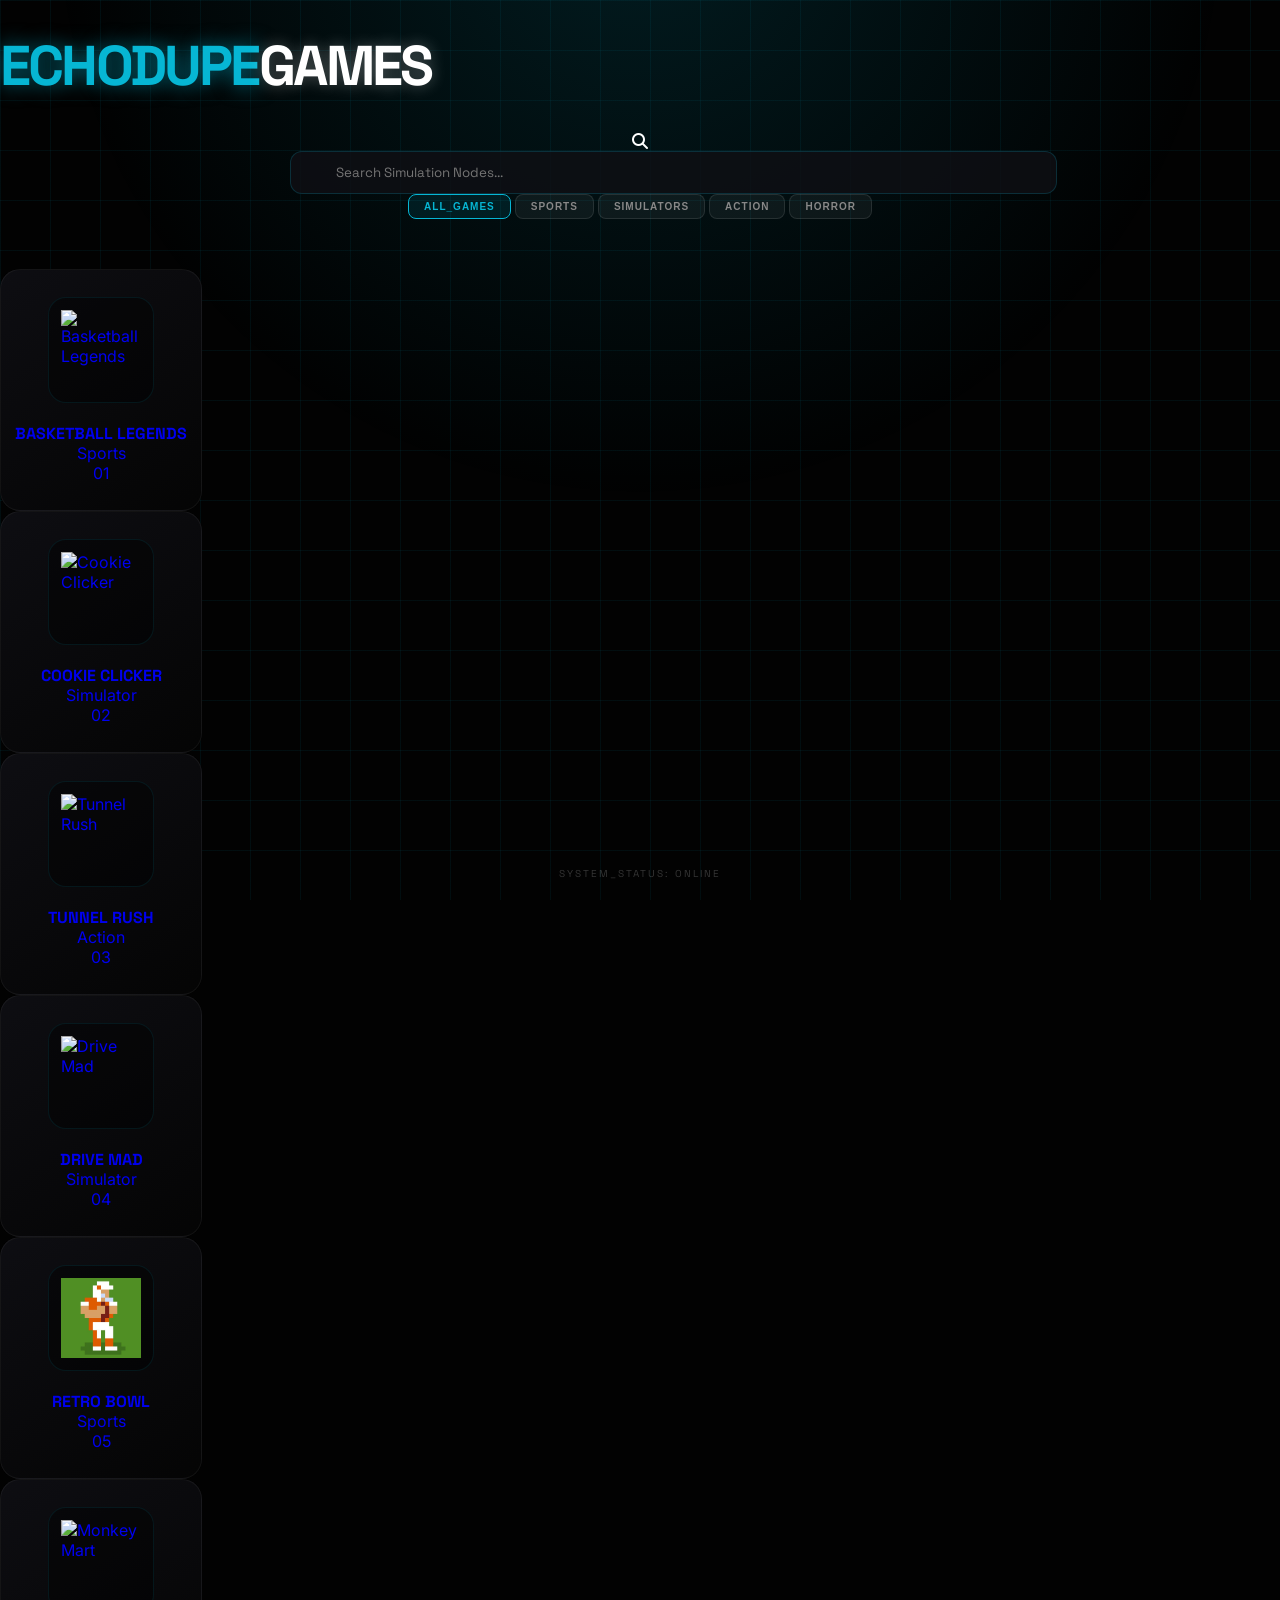
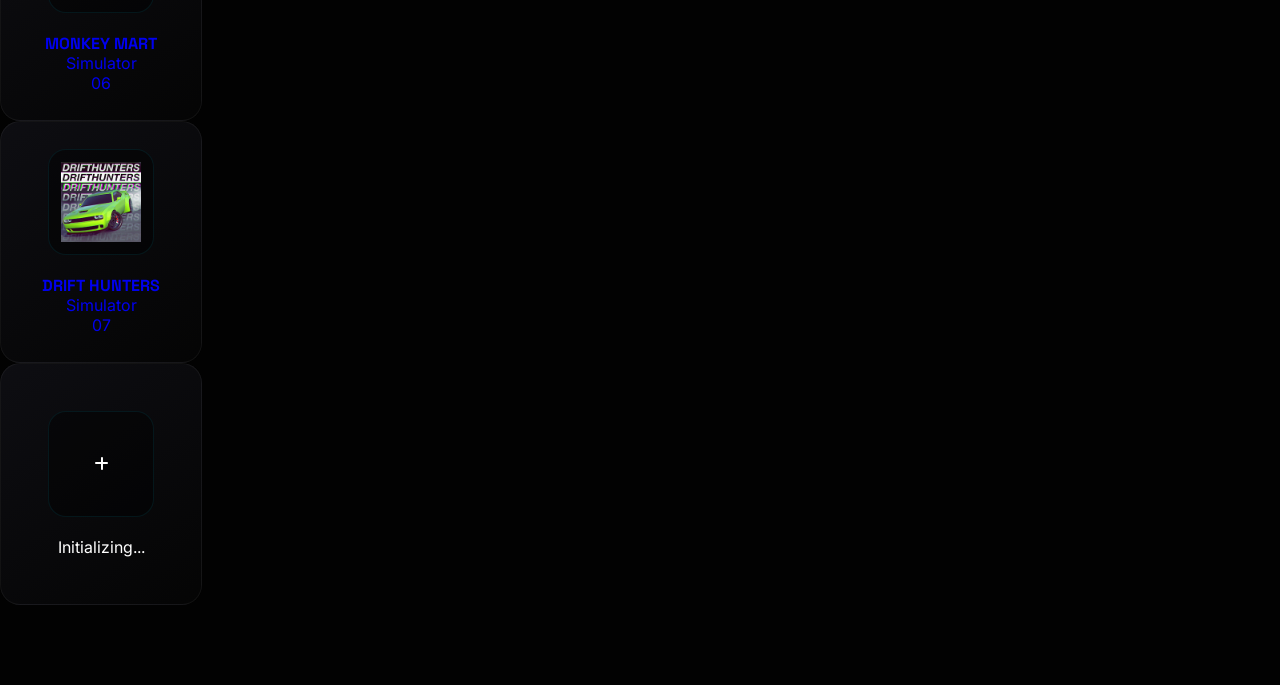
==== commit cd331697: "Added a few small details" ====
--- a/index.html
+++ b/index.html
@@ -4,6 +4,7 @@
     <meta charset="UTF-8">
     <meta name="viewport" content="width=device-width, initial-scale=1.0">
     <title>EchoDupe | Games Hub</title>
+    
     <link rel="icon" type="image/png" href="assets/title.png">
     
     <script src="https://cdn.tailwindcss.com"></script>
@@ -11,7 +12,11 @@
     <link href="https://fonts.googleapis.com/css2?family=Inter:wght@400;700;900&family=Space+Grotesk:wght@300;700&display=swap" rel="stylesheet">
     
     <style>
-        :root { --neon: #06b6d4; --dark: #050505; }
+        :root { 
+            --neon: #06b6d4; 
+            --dark: #050505; 
+        }
+
         body { 
             background-color: #020202; 
             color: #fff; 
@@ -20,20 +25,26 @@
             position: relative;
             min-height: 100vh;
             padding-bottom: 80px;
-        }
-
+            margin: 0;
+        }
+
+        /* Background Effects */
         .bg-grid {
             background-size: 50px 50px;
             background-image: linear-gradient(to right, rgba(6, 182, 212, 0.07) 1px, transparent 1px), 
                               linear-gradient(to bottom, rgba(6, 182, 212, 0.07) 1px, transparent 1px);
-            position: fixed; inset: 0; z-index: -1;
+            position: fixed; 
+            inset: 0; 
+            z-index: -1;
         }
         .bg-glow {
-            position: fixed; inset: 0;
+            position: fixed; 
+            inset: 0;
             background: radial-gradient(circle at 50% -10%, rgba(6, 182, 212, 0.15) 0%, transparent 50%);
             z-index: -1;
         }
 
+        /* Typography */
         .brand-header {
             font-family: 'Space Grotesk', sans-serif;
             font-weight: 900;
@@ -51,8 +62,10 @@
             text-shadow: 0 0 15px rgba(255, 255, 255, 0.3);
         }
 
+        /* Search & Filter UI */
         #filter-interface {
             max-width: 700px;
+            width: 90%;
             margin: 0 auto 50px auto;
             text-align: center;
         }
@@ -66,7 +79,10 @@
             font-family: 'Space Grotesk', sans-serif;
             outline: none;
             transition: all 0.3s;
-            margin-bottom: 20px;
+        }
+        #game-search:focus {
+            border-color: var(--neon);
+            box-shadow: 0 0 15px rgba(6, 182, 212, 0.3);
         }
         .category-btn {
             background: rgba(255, 255, 255, 0.05);
@@ -79,7 +95,6 @@
             letter-spacing: 1px;
             transition: all 0.3s;
             color: #888;
-            margin: 0 5px;
         }
         .category-btn.active, .category-btn:hover {
             border-color: var(--neon);
@@ -87,6 +102,7 @@
             background: rgba(6, 182, 212, 0.1);
         }
 
+        /* Game Cards */
         .game-card {
             position: relative;
             width: 200px;
@@ -108,19 +124,39 @@
             box-shadow: 0 20px 40px rgba(6, 182, 212, 0.15);
         }
         .icon-box {
-            width: 80px; height: 80px;
+            width: 80px; 
+            height: 80px;
             background: rgba(0, 0, 0, 0.4);
             border: 1px solid rgba(6, 182, 212, 0.1);
             border-radius: 18px;
-            display: flex; align-items: center; justify-content: center;
-            margin-bottom: 20px; padding: 12px;
-        }
-        .icon-box img { width: 100%; height: 100%; object-fit: contain; }
-        .glitch-text { font-family: 'Space Grotesk', sans-serif; font-weight: 700; }
+            display: flex; 
+            align-items: center; 
+            justify-content: center;
+            margin-bottom: 20px; 
+            padding: 12px;
+            overflow: hidden;
+        }
+        .icon-box img { 
+            width: 100%; 
+            height: 100%; 
+            object-fit: contain; 
+        }
+        .glitch-text { 
+            font-family: 'Space Grotesk', sans-serif; 
+            font-weight: 700; 
+            text-align: center;
+        }
+
+        .sub-label {
+            display: flex;
+            flex-direction: column;
+            align-items: center;
+            line-height: 1.2;
+        }
 
         .version-footer {
-            position: absolute;
-            bottom: 30px;
+            position: fixed;
+            bottom: 20px;
             left: 0;
             right: 0;
             text-align: center;
@@ -160,49 +196,70 @@
     </header>
 
     <main class="max-w-6xl mx-auto px-6">
-        <section class="mb-20">
+        <section class="pb-20">
             <div id="game-grid" class="flex flex-wrap justify-center gap-8">
                 
                 <a href="basketball-legends/index.html" class="game-card" data-name="basketball legends" data-category="sports">
                     <div class="icon-box"><img src="basketball-legends/assets/images/logo.png" alt="Basketball Legends"></div>
                     <span class="glitch-text text-sm text-white mb-1">BASKETBALL LEGENDS</span>
-                    <span class="text-[8px] font-bold text-cyan-500/60 tracking-[0.1em] uppercase">Sports</span>
+                    <div class="sub-label">
+                        <span class="text-[8px] font-bold text-cyan-500/60 tracking-[0.1em] uppercase">Sports</span>
+                        <span class="text-[6px] text-zinc-700 font-bold">01</span>
+                    </div>
                 </a>
 
                 <a href="cookieclicker/index.html" class="game-card" data-name="cookie clicker" data-category="simulators">
                     <div class="icon-box"><img src="cookieclicker/img/perfectCookie.png" alt="Cookie Clicker"></div>
                     <span class="glitch-text text-sm text-white mb-1">COOKIE CLICKER</span>
-                    <span class="text-[8px] font-bold text-cyan-500/60 tracking-[0.1em] uppercase">Sim</span>
+                    <div class="sub-label">
+                        <span class="text-[8px] font-bold text-cyan-500/60 tracking-[0.1em] uppercase">Simulator</span>
+                        <span class="text-[6px] text-zinc-700 font-bold">02</span>
+                    </div>
                 </a>
 
                 <a href="tunnelrush/index.html" class="game-card" data-name="tunnel rush" data-category="action">
                     <div class="icon-box"><img src="tunnelrush/img/tunnel.jpg" alt="Tunnel Rush"></div>
                     <span class="glitch-text text-sm text-white mb-1">TUNNEL RUSH</span>
-                    <span class="text-[8px] font-bold text-cyan-500/60 tracking-[0.1em] uppercase">Action</span>
+                    <div class="sub-label">
+                        <span class="text-[8px] font-bold text-cyan-500/60 tracking-[0.1em] uppercase">Action</span>
+                        <span class="text-[6px] text-zinc-700 font-bold">03</span>
+                    </div>
                 </a>
 
                 <a href="drivemad/index.html" class="game-card" data-name="drive mad" data-category="simulators">
                     <div class="icon-box"><img src="drivemad/logo.jpg" alt="Drive Mad"></div>
                     <span class="glitch-text text-sm text-white mb-1">DRIVE MAD</span>
-                    <span class="text-[8px] font-bold text-cyan-500/60 tracking-[0.1em] uppercase">Sim</span>
+                    <div class="sub-label">
+                        <span class="text-[8px] font-bold text-cyan-500/60 tracking-[0.1em] uppercase">Simulator</span>
+                        <span class="text-[6px] text-zinc-700 font-bold">04</span>
+                    </div>
                 </a>
 
                 <a href="retrobowl/index.html" class="game-card" data-name="retro bowl" data-category="sports">
                     <div class="icon-box"><img src="retrobowl/img/icon.jpg" alt="Retro Bowl"></div>
                     <span class="glitch-text text-sm text-white mb-1">RETRO BOWL</span>
-                    <span class="text-[8px] font-bold text-cyan-500/60 tracking-[0.1em] uppercase">Sports</span>
+                    <div class="sub-label">
+                        <span class="text-[8px] font-bold text-cyan-500/60 tracking-[0.1em] uppercase">Sports</span>
+                        <span class="text-[6px] text-zinc-700 font-bold">05</span>
+                    </div>
                 </a>
 
                 <a href="monkeymart/index.html" class="game-card" data-name="monkey mart" data-category="simulators">
                     <div class="icon-box"><img src="monkeymart/bg_loading.png" alt="Monkey Mart"></div>
                     <span class="glitch-text text-sm text-white mb-1">MONKEY MART</span>
-                    <span class="text-[8px] font-bold text-cyan-500/60 tracking-[0.1em] uppercase">Sim</span>
+                    <div class="sub-label">
+                        <span class="text-[8px] font-bold text-cyan-500/60 tracking-[0.1em] uppercase">Simulator</span>
+                        <span class="text-[6px] text-zinc-700 font-bold">06</span>
+                    </div>
                 </a>
 
                 <a href="drifthunters/index.html" class="game-card" data-name="drift hunters" data-category="simulators">
                     <div class="icon-box"><img src="drifthunters/logo.png" alt="Drift Hunters"></div>
                     <span class="glitch-text text-sm text-white mb-1">DRIFT HUNTERS</span>
-                    <span class="text-[8px] font-bold text-cyan-500/60 tracking-[0.1em] uppercase">Sim</span>
+                    <div class="sub-label">
+                        <span class="text-[8px] font-bold text-cyan-500/60 tracking-[0.1em] uppercase">Simulator</span>
+                        <span class="text-[6px] text-zinc-700 font-bold">07</span>
+                    </div>
                 </a>
 
                 <div id="init-node" class="game-card opacity-20 grayscale cursor-not-allowed">
@@ -215,12 +272,11 @@
     </main>
 
     <footer class="version-footer">
-        Version: <span id="app-version">0.0.0</span>
+        System_Status: <span id="app-version">Online</span>
     </footer>
 
-    <script src="version.js"></script>
-
     <script>
+        // Search and Filter Logic
         const searchInput = document.getElementById('game-search');
         const categoryBtns = document.querySelectorAll('.category-btn');
         const gameCards = document.querySelectorAll('.game-card[data-name]');
@@ -245,7 +301,12 @@
                 }
             });
 
-            initNode.style.display = (query.length > 0 || currentCategory !== 'all') ? 'none' : 'flex';
+            // Hide the "Initializing" card if searching or filtering
+            if (query.length > 0 || currentCategory !== 'all') {
+                initNode.style.display = 'none';
+            } else {
+                initNode.style.display = 'flex';
+            }
         }
 
         searchInput.addEventListener('input', filterGames);
@@ -260,4 +321,4 @@
         });
     </script>
 </body>
-</html>
+</html>
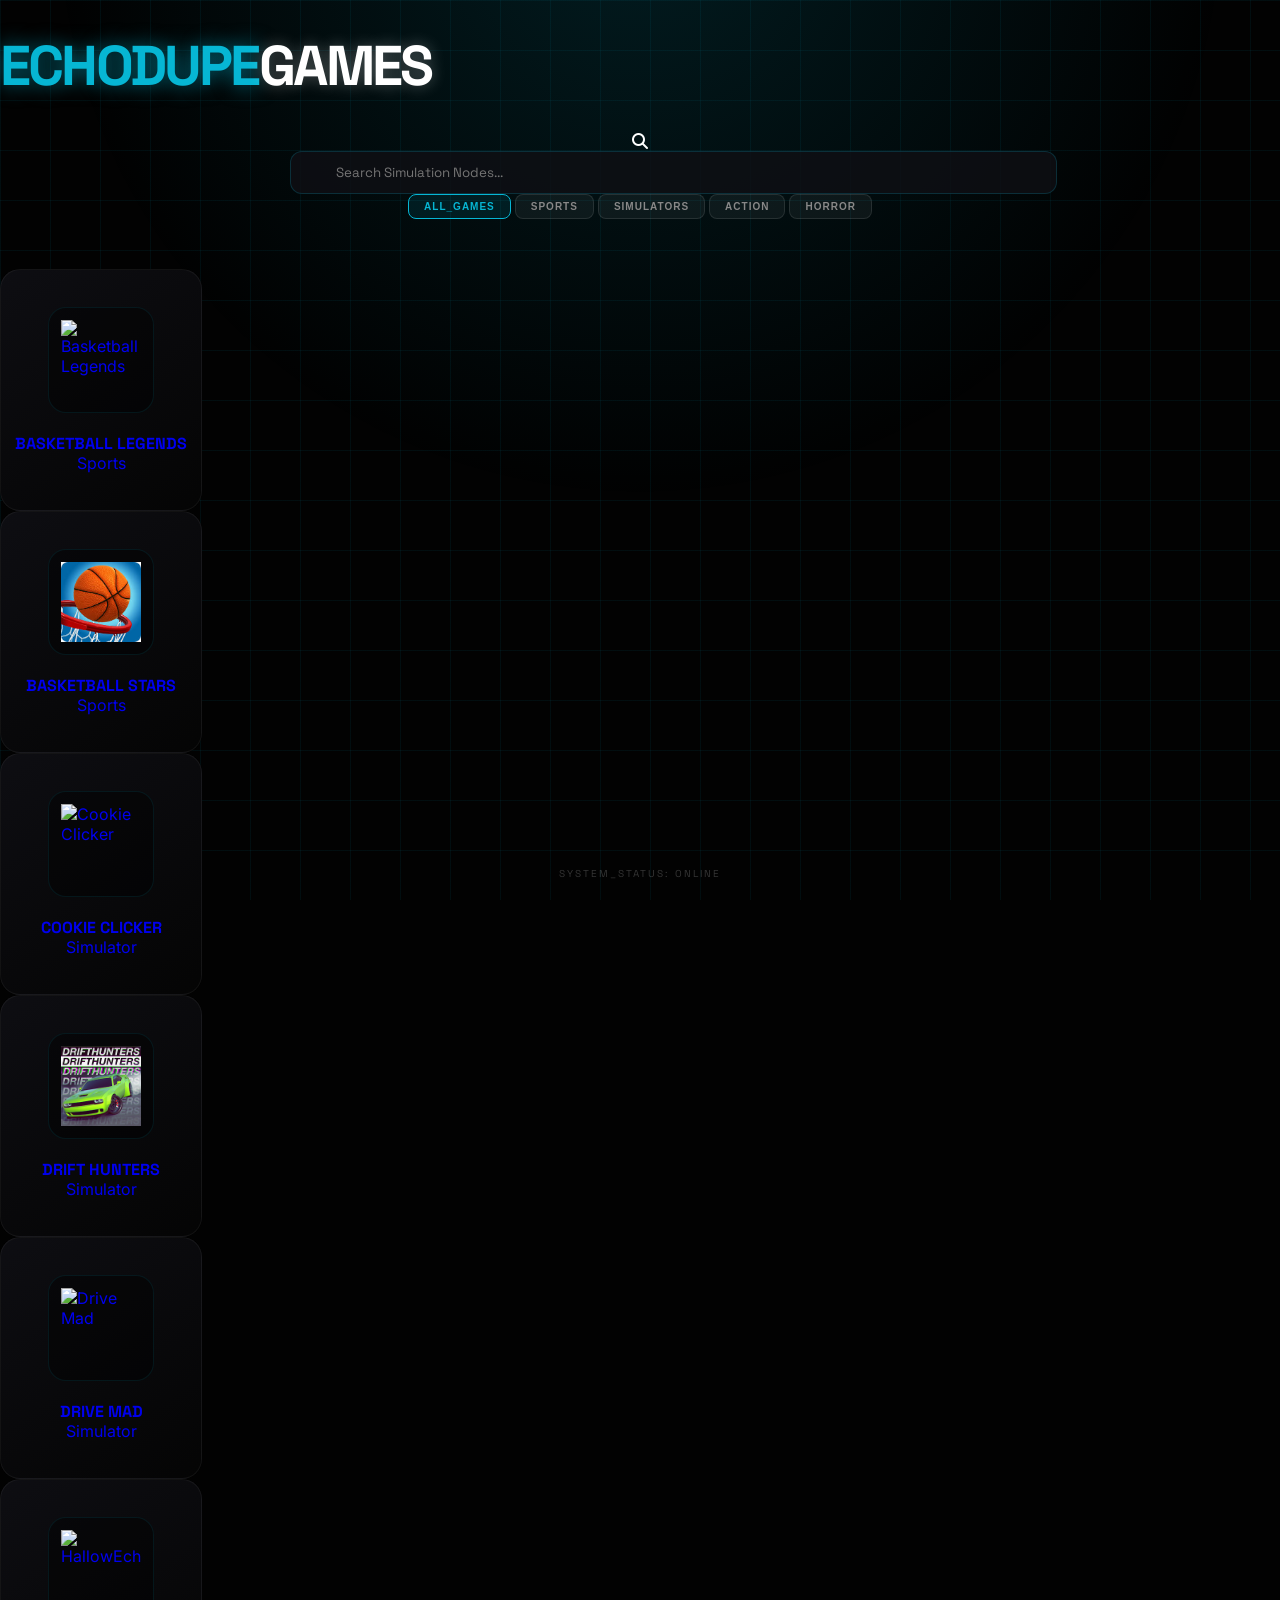
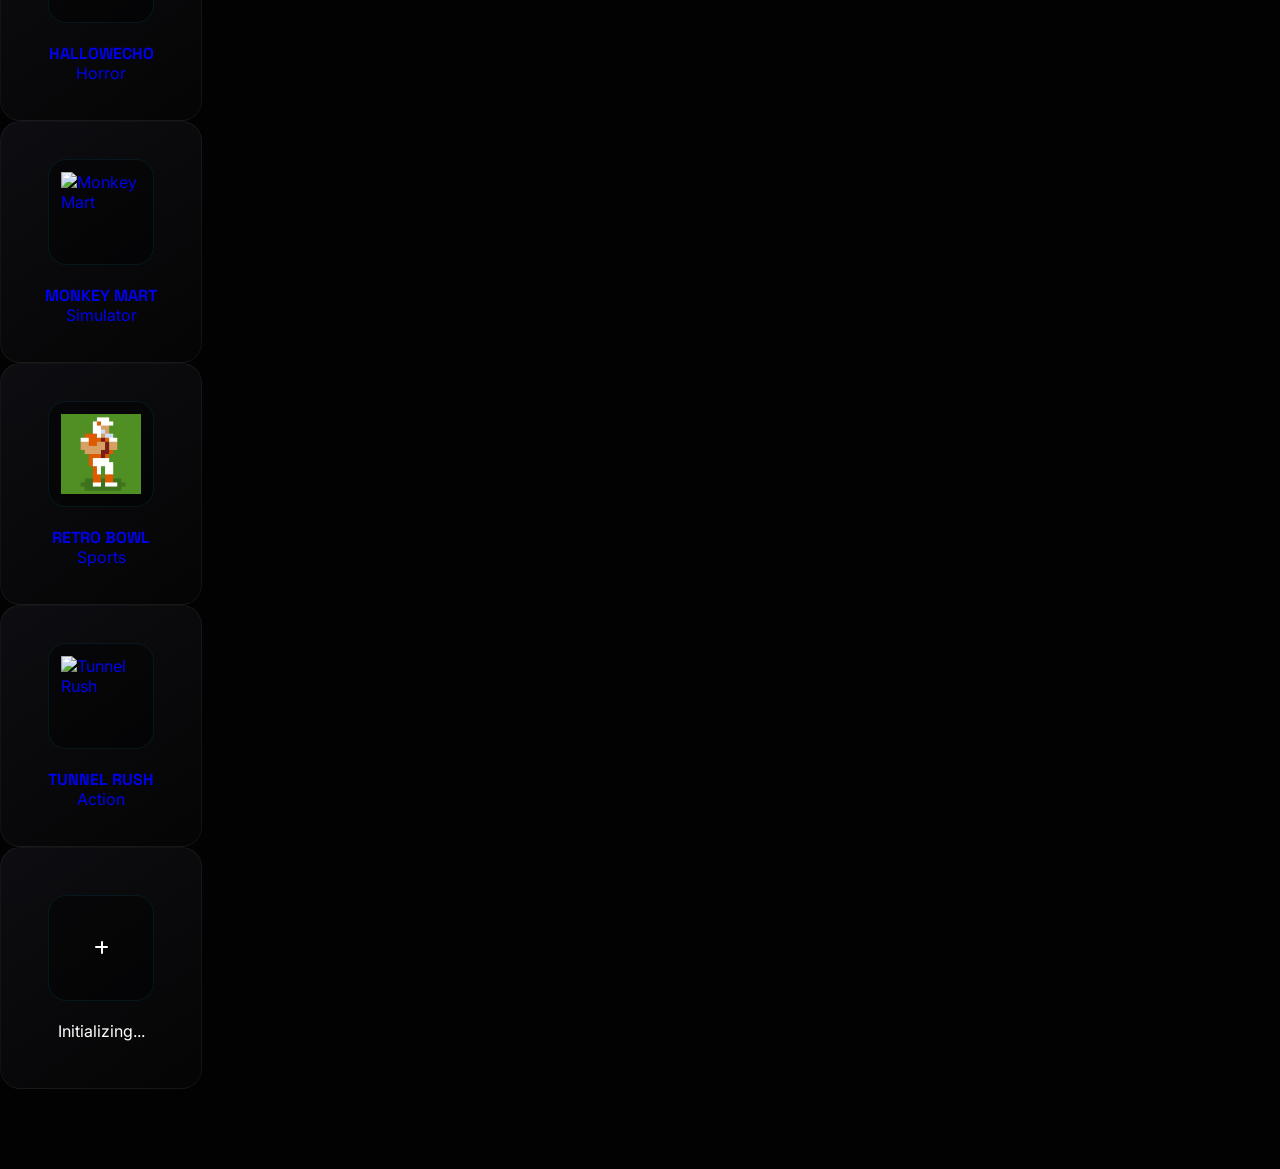
==== commit d6fb10e6: "Updated Main Index.Html" ====
--- a/index.html
+++ b/index.html
@@ -28,7 +28,6 @@
             margin: 0;
         }
 
-        /* Background Effects */
         .bg-grid {
             background-size: 50px 50px;
             background-image: linear-gradient(to right, rgba(6, 182, 212, 0.07) 1px, transparent 1px), 
@@ -44,7 +43,6 @@
             z-index: -1;
         }
 
-        /* Typography */
         .brand-header {
             font-family: 'Space Grotesk', sans-serif;
             font-weight: 900;
@@ -62,7 +60,6 @@
             text-shadow: 0 0 15px rgba(255, 255, 255, 0.3);
         }
 
-        /* Search & Filter UI */
         #filter-interface {
             max-width: 700px;
             width: 90%;
@@ -102,7 +99,6 @@
             background: rgba(6, 182, 212, 0.1);
         }
 
-        /* Game Cards */
         .game-card {
             position: relative;
             width: 200px;
@@ -199,12 +195,27 @@
         <section class="pb-20">
             <div id="game-grid" class="flex flex-wrap justify-center gap-8">
                 
+                <a href="hallowecho/index.html " class="game-card" data-name="hallowecho" data-category="horror">
+                    <div class="icon-box"><img src="hallowecho/Assets/hallowecho.png" alt="HallowEcho"></div>
+                    <span class="glitch-text text-sm text-white mb-1">HALLOWECHO</span>
+                    <div class="sub-label">
+                        <span class="text-[8px] font-bold text-cyan-500/60 tracking-[0.1em] uppercas">Horror</span>
+                    </div>
+                </a>
+
                 <a href="basketball-legends/index.html" class="game-card" data-name="basketball legends" data-category="sports">
                     <div class="icon-box"><img src="basketball-legends/assets/images/logo.png" alt="Basketball Legends"></div>
                     <span class="glitch-text text-sm text-white mb-1">BASKETBALL LEGENDS</span>
                     <div class="sub-label">
                         <span class="text-[8px] font-bold text-cyan-500/60 tracking-[0.1em] uppercase">Sports</span>
-                        <span class="text-[6px] text-zinc-700 font-bold">01</span>
+                    </div>
+                </a>
+
+                <a href="Basketball-stars/index.html" class="game-card" data-name="basketball stars" data-category="sports">
+                    <div class="icon-box"><img src="Basketball-stars/basketballstars.png" alt="Basketball Stars" onerror="this.src='assets/title.png'"></div>
+                    <span class="glitch-text text-sm text-white mb-1">BASKETBALL STARS</span>
+                    <div class="sub-label">
+                        <span class="text-[8px] font-bold text-cyan-500/60 tracking-[0.1em] uppercase">Sports</span>
                     </div>
                 </a>
 
@@ -213,7 +224,6 @@
                     <span class="glitch-text text-sm text-white mb-1">COOKIE CLICKER</span>
                     <div class="sub-label">
                         <span class="text-[8px] font-bold text-cyan-500/60 tracking-[0.1em] uppercase">Simulator</span>
-                        <span class="text-[6px] text-zinc-700 font-bold">02</span>
                     </div>
                 </a>
 
@@ -222,7 +232,6 @@
                     <span class="glitch-text text-sm text-white mb-1">TUNNEL RUSH</span>
                     <div class="sub-label">
                         <span class="text-[8px] font-bold text-cyan-500/60 tracking-[0.1em] uppercase">Action</span>
-                        <span class="text-[6px] text-zinc-700 font-bold">03</span>
                     </div>
                 </a>
 
@@ -231,7 +240,6 @@
                     <span class="glitch-text text-sm text-white mb-1">DRIVE MAD</span>
                     <div class="sub-label">
                         <span class="text-[8px] font-bold text-cyan-500/60 tracking-[0.1em] uppercase">Simulator</span>
-                        <span class="text-[6px] text-zinc-700 font-bold">04</span>
                     </div>
                 </a>
 
@@ -240,7 +248,6 @@
                     <span class="glitch-text text-sm text-white mb-1">RETRO BOWL</span>
                     <div class="sub-label">
                         <span class="text-[8px] font-bold text-cyan-500/60 tracking-[0.1em] uppercase">Sports</span>
-                        <span class="text-[6px] text-zinc-700 font-bold">05</span>
                     </div>
                 </a>
 
@@ -249,7 +256,6 @@
                     <span class="glitch-text text-sm text-white mb-1">MONKEY MART</span>
                     <div class="sub-label">
                         <span class="text-[8px] font-bold text-cyan-500/60 tracking-[0.1em] uppercase">Simulator</span>
-                        <span class="text-[6px] text-zinc-700 font-bold">06</span>
                     </div>
                 </a>
 
@@ -258,7 +264,6 @@
                     <span class="glitch-text text-sm text-white mb-1">DRIFT HUNTERS</span>
                     <div class="sub-label">
                         <span class="text-[8px] font-bold text-cyan-500/60 tracking-[0.1em] uppercase">Simulator</span>
-                        <span class="text-[6px] text-zinc-700 font-bold">07</span>
                     </div>
                 </a>
 
@@ -276,32 +281,37 @@
     </footer>
 
     <script>
-        // Search and Filter Logic
         const searchInput = document.getElementById('game-search');
         const categoryBtns = document.querySelectorAll('.category-btn');
-        const gameCards = document.querySelectorAll('.game-card[data-name]');
+        const grid = document.getElementById('game-grid');
         const initNode = document.getElementById('init-node');
-
         let currentCategory = 'all';
+
+        function sortGames() {
+            const cards = Array.from(grid.querySelectorAll('.game-card[data-name]'));
+            cards.sort((a, b) => {
+                const nameA = (a.getAttribute('data-name') || "").toLowerCase();
+                const nameB = (b.getAttribute('data-name') || "").toLowerCase();
+                return nameA.localeCompare(nameB);
+            });
+            
+            cards.forEach(card => grid.appendChild(card));
+            grid.appendChild(initNode);
+        }
 
         function filterGames() {
             const query = searchInput.value.toLowerCase();
+            const gameCards = grid.querySelectorAll('.game-card[data-name]');
             
             gameCards.forEach(card => {
-                const name = card.getAttribute('data-name');
-                const category = card.getAttribute('data-category');
-                
+                const name = card.getAttribute('data-name') || "";
+                const category = card.getAttribute('data-category') || "";
                 const matchesSearch = name.includes(query);
                 const matchesCategory = currentCategory === 'all' || category === currentCategory;
 
-                if (matchesSearch && matchesCategory) {
-                    card.style.display = 'flex';
-                } else {
-                    card.style.display = 'none';
-                }
+                card.style.display = (matchesSearch && matchesCategory) ? 'flex' : 'none';
             });
 
-            // Hide the "Initializing" card if searching or filtering
             if (query.length > 0 || currentCategory !== 'all') {
                 initNode.style.display = 'none';
             } else {
@@ -309,6 +319,7 @@
             }
         }
 
+        window.addEventListener('DOMContentLoaded', sortGames);
         searchInput.addEventListener('input', filterGames);
 
         categoryBtns.forEach(btn => {
